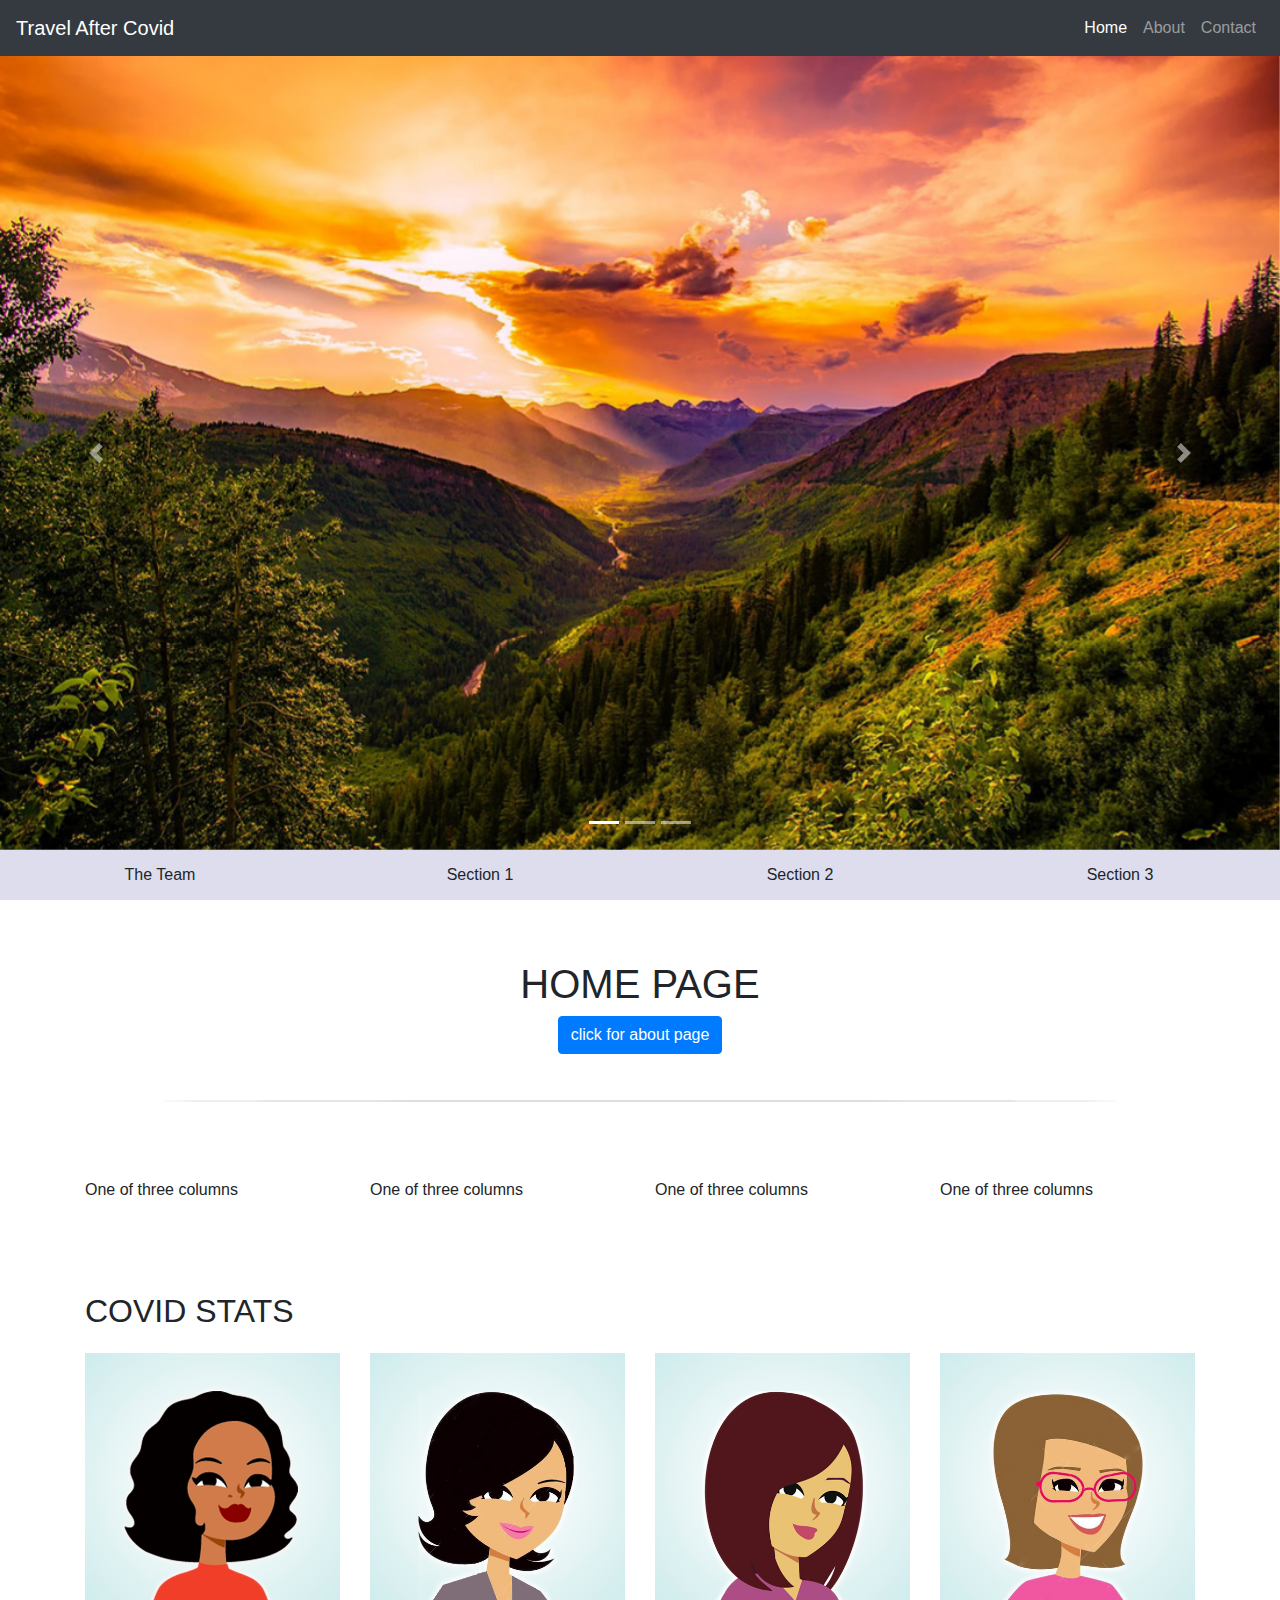
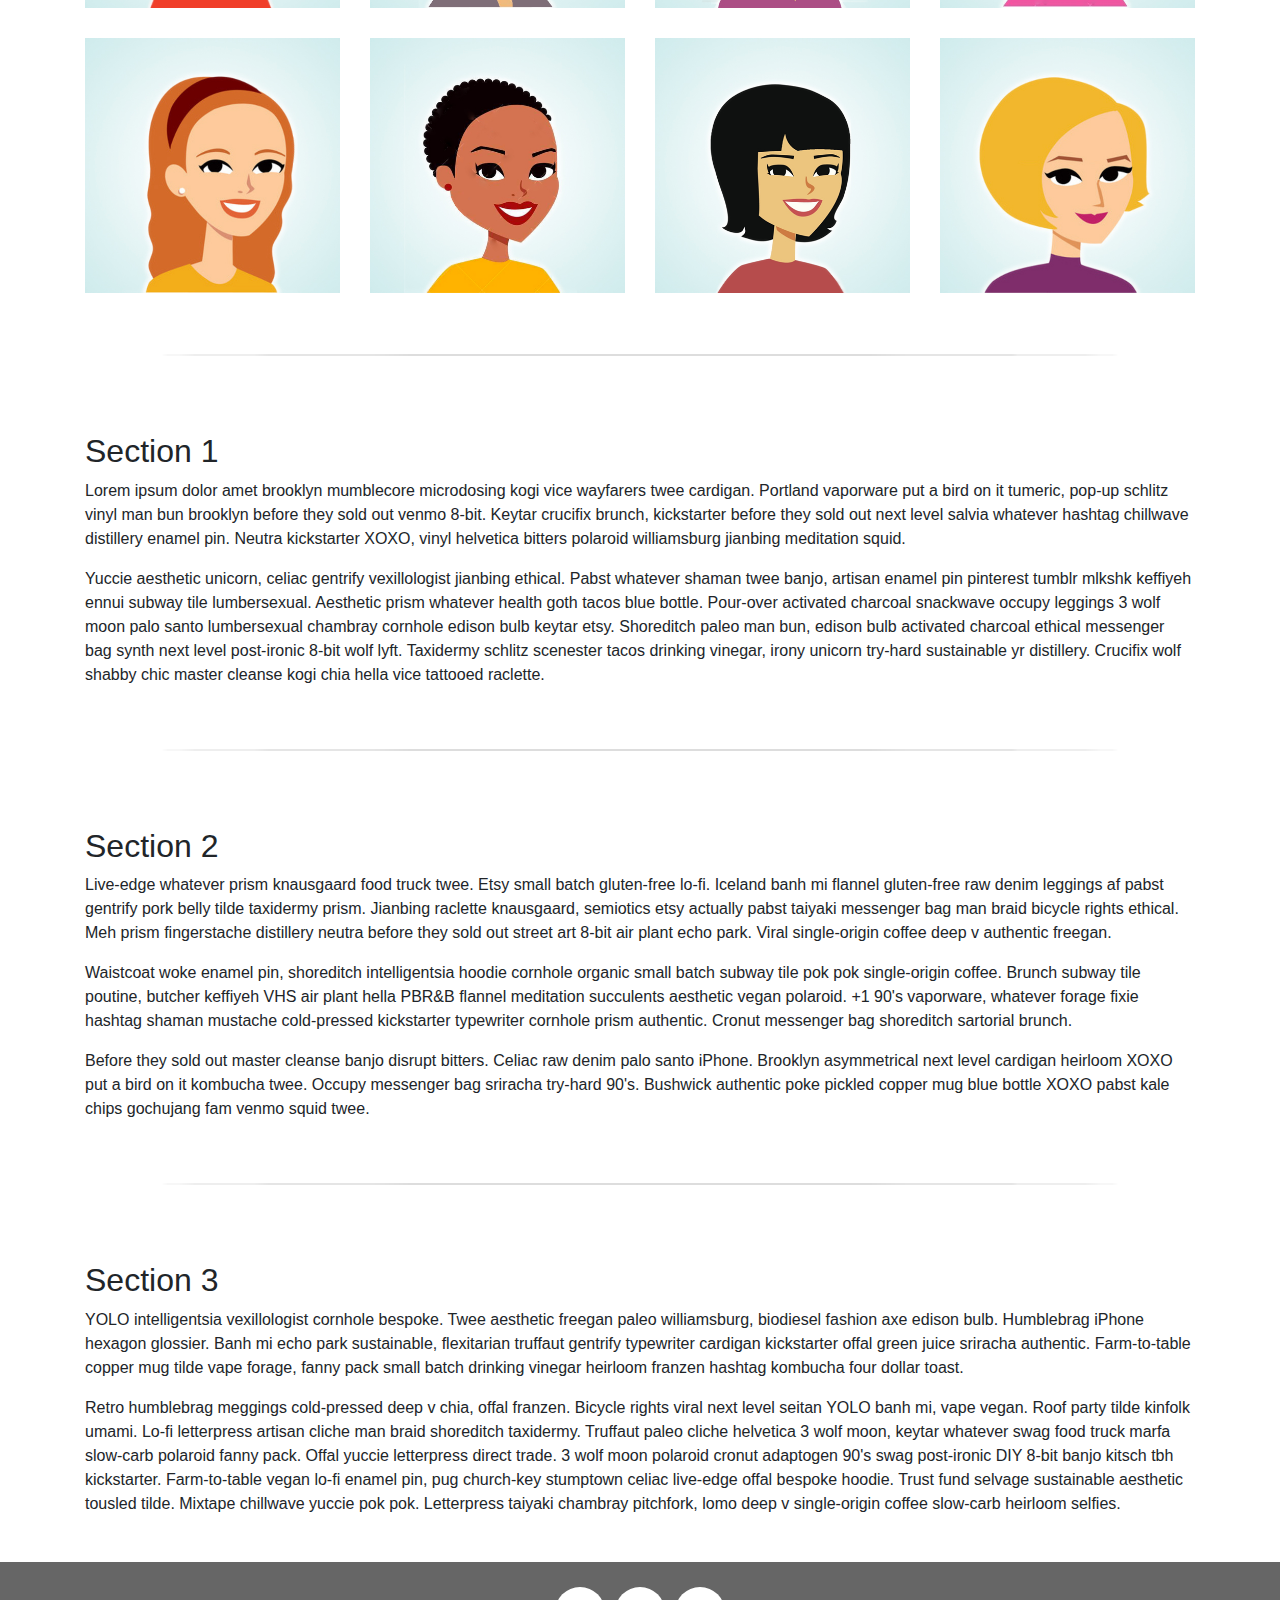
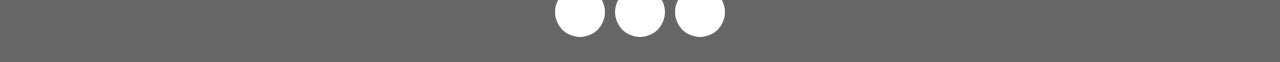
==== index.html @ b0aa37ee "Merge pull request #1 from Sioneeed/raam-demo-branch" ====
<!DOCTYPE html>
<html lang="en">
  <head>
    <meta charset="utf-8" />

    <!-- this scales the content to display nicely on mobiles/tablets -->
    <meta name="viewport" content="width=device-width, initial-scale=1" />

    <title>Project Demo - Home</title>

    <!-- Bootstrap and FontAwesome cdn links -->
    <link
      rel="stylesheet"
      href="https://stackpath.bootstrapcdn.com/bootstrap/4.3.1/css/bootstrap.min.css"
      integrity="sha384-ggOyR0iXCbMQv3Xipma34MD+dH/1fQ784/j6cY/iJTQUOhcWr7x9JvoRxT2MZw1T"
      crossorigin="anonymous"
    />
    <link
      rel="stylesheet"
      href="https://use.fontawesome.com/releases/v5.8.1/css/all.css"
      integrity="sha384-50oBUHEmvpQ+1lW4y57PTFmhCaXp0ML5d60M1M7uH2+nqUivzIebhndOJK28anvf"
      crossorigin="anonymous"
    />
    <!-- our custom styles -->
    <link rel="stylesheet" href="./css/styles.css" />
  </head>

  <body>
    <!-- ==== NAV BAR (BOOTSTRAP) ===== -->
    <!-- use the "fixed-top" bootstrap class to fix the nav bar to the top of page.
         BUT, remember to add enough padding to the top of the <body> -->
    <nav class="navbar navbar-expand-md navbar-dark bg-dark fixed-top">
      <a class="navbar-brand" href="./index.html">Travel After Covid</a>

      <button
        class="navbar-toggler"
        type="button"
        data-toggle="collapse"
        data-target="#navbarsExampleDefault"
        aria-controls="navbarsExampleDefault"
        aria-expanded="false"
        aria-label="Toggle navigation"
      >
        <span class="navbar-toggler-icon"></span>
      </button>

      <div class="collapse navbar-collapse" id="navbarsExampleDefault">
        <ul class="navbar-nav ml-auto">
          <li class="nav-item active">
            <a class="nav-link" href="./index.html">Home</a>
          </li>
          <li class="nav-item">
            <a class="nav-link" href="./about.html">About</a>
          </li>
          <li class="nav-item">
            <a class="nav-link" href="#">Contact</a>
          </li>
        </ul>
      </div>
    </nav>
    <!-- ==== END NAV BAR ===== -->

    <main>
      <!-- ==== carousel section (BOOTSTRAP) ==== -->
      <div
        id="carouselExampleIndicators"
        class="carousel slide"
        data-ride="carousel"
      >
        <ol class="carousel-indicators">
          <li
            data-target="#carouselExampleIndicators"
            data-slide-to="0"
            class="active"
          ></li>
          <li data-target="#carouselExampleIndicators" data-slide-to="1"></li>
          <li data-target="#carouselExampleIndicators" data-slide-to="2"></li>
        </ol>
        <div class="carousel-inner">
          <div class="carousel-item active">
            <img
              src="./images/clouds-cloudy-conifers.jpg"
              class="d-block w-100"
              alt="cloudy conifers landscape"
            />
          </div>
          <div class="carousel-item">
            <img
              src="./images/lavendar-landscape.jpg"
              class="d-block w-100"
              alt="lavendar landscape"
            />
          </div>
          <div class="carousel-item">
            <img
              src="./images/nat-geo-epic.jpg"
              class="d-block w-100"
              alt="nat geo epic lanscape"
            />
          </div>
        </div>
        <a
          class="carousel-control-prev"
          href="#carouselExampleIndicators"
          role="button"
          data-slide="prev"
        >
          <span class="carousel-control-prev-icon" aria-hidden="true"></span>
          <span class="sr-only">Previous</span>
        </a>
        <a
          class="carousel-control-next"
          href="#carouselExampleIndicators"
          role="button"
          data-slide="next"
        >
          <span class="carousel-control-next-icon" aria-hidden="true"></span>
          <span class="sr-only">Next</span>
        </a>
      </div>
      <!-- ==== END carousel section ==== -->

      <!-- ==== secondary nav bar ==== -->
      <div id="second-navbar">
        <!-- you can specify the id of an element in the href. clicking the link will then take you to that element -->
        <a class="btn" href="#meet-the-team" role="button">The Team</a>
        <a class="btn" href="#section-1" role="button">Section 1</a>
        <a class="btn" href="#section-2" role="button">Section 2</a>
        <a class="btn" href="#section-3" role="button">Section 3</a>
      </div>

      <!-- ==== linking button to another page demo ==== -->
      <div class="container">
        <div class="row justify-content-center">
          <h1>HOME PAGE</h1>
        </div>
        <div class="row justify-content-center">
          <!-- in the href, specify the link to the page you want to navigate to -->
          <a class="btn btn-primary" href="./about.html" role="button"
            >click for about page</a
          >
        </div>

        <!-- the bootstrap classes "btn btn-primary" make the <a> element look like a button -->
      </div>

      <hr />

      <!-- ==== photograph grid ==== -->
      <div class="container">
        <div class="row">
          <div class="col-sm">One of three columns</div>
          <div class="col-sm">One of three columns</div>
          <div class="col-sm">One of three columns</div>
          <div class="col-sm">One of three columns</div>
        </div>
      </div>

      <div class="container" id="meet-the-team">
        <h2>COVID STATS</h2>
        <div class="row">
          <div class="col-sm-6 col-lg-3">
            <!-- you can wrap the <img> within an <a> tag, this turns the img into a link -->
            <a href="https://www.codefirstgirls.org.uk/" target="_blank">
              <img src="./images/team1.jpg" alt="teammate 1" />
            </a>
          </div>
          <div class="col-sm-6 col-lg-3">
            <img src="./images/team2.jpg" alt="teammate 2" />
          </div>
          <div class="col-sm-6 col-lg-3">
            <img src="./images/team3.jpg" alt="teammate 3" />
          </div>
          <div class="col-sm-6 col-lg-3">
            <img src="./images/team4.jpg" alt="teammate 4" />
          </div>
        </div>

        <div class="row">
          <div class="col-sm-6 col-lg-3">
            <img src="./images/team5.jpg" alt="teammate 5" />
          </div>
          <div class="col-sm-6 col-lg-3">
            <img src="./images/team6.jpg" alt="teammate 6" />
          </div>
          <div class="col-sm-6 col-lg-3">
            <img src="./images/team7.jpg" alt="teammate 7" />
          </div>
          <div class="col-sm-6 col-lg-3">
            <img src="./images/team8.jpg" alt="teammate 8" />
          </div>
        </div>
      </div>
      <!-- ==== END photograph grid ==== -->

      <hr />

      <!-- ==== three sections of filler text (generated from https://hipsum.co/) ==== -->
      <div class="container" id="section-1">
        <h2>Section 1</h2>
        <p>
          Lorem ipsum dolor amet brooklyn mumblecore microdosing kogi vice
          wayfarers twee cardigan. Portland vaporware put a bird on it tumeric,
          pop-up schlitz vinyl man bun brooklyn before they sold out venmo
          8-bit. Keytar crucifix brunch, kickstarter before they sold out next
          level salvia whatever hashtag chillwave distillery enamel pin. Neutra
          kickstarter XOXO, vinyl helvetica bitters polaroid williamsburg
          jianbing meditation squid.
        </p>
        <p>
          Yuccie aesthetic unicorn, celiac gentrify vexillologist jianbing
          ethical. Pabst whatever shaman twee banjo, artisan enamel pin
          pinterest tumblr mlkshk keffiyeh ennui subway tile lumbersexual.
          Aesthetic prism whatever health goth tacos blue bottle. Pour-over
          activated charcoal snackwave occupy leggings 3 wolf moon palo santo
          lumbersexual chambray cornhole edison bulb keytar etsy. Shoreditch
          paleo man bun, edison bulb activated charcoal ethical messenger bag
          synth next level post-ironic 8-bit wolf lyft. Taxidermy schlitz
          scenester tacos drinking vinegar, irony unicorn try-hard sustainable
          yr distillery. Crucifix wolf shabby chic master cleanse kogi chia
          hella vice tattooed raclette.
        </p>
      </div>

      <hr />

      <div class="container" id="section-2">
        <h2>Section 2</h2>
        <p>
          Live-edge whatever prism knausgaard food truck twee. Etsy small batch
          gluten-free lo-fi. Iceland banh mi flannel gluten-free raw denim
          leggings af pabst gentrify pork belly tilde taxidermy prism. Jianbing
          raclette knausgaard, semiotics etsy actually pabst taiyaki messenger
          bag man braid bicycle rights ethical. Meh prism fingerstache
          distillery neutra before they sold out street art 8-bit air plant echo
          park. Viral single-origin coffee deep v authentic freegan.
        </p>
        <p>
          Waistcoat woke enamel pin, shoreditch intelligentsia hoodie cornhole
          organic small batch subway tile pok pok single-origin coffee. Brunch
          subway tile poutine, butcher keffiyeh VHS air plant hella PBR&B
          flannel meditation succulents aesthetic vegan polaroid. +1 90's
          vaporware, whatever forage fixie hashtag shaman mustache cold-pressed
          kickstarter typewriter cornhole prism authentic. Cronut messenger bag
          shoreditch sartorial brunch.
        </p>
        <p>
          Before they sold out master cleanse banjo disrupt bitters. Celiac raw
          denim palo santo iPhone. Brooklyn asymmetrical next level cardigan
          heirloom XOXO put a bird on it kombucha twee. Occupy messenger bag
          sriracha try-hard 90's. Bushwick authentic poke pickled copper mug
          blue bottle XOXO pabst kale chips gochujang fam venmo squid twee.
        </p>
      </div>

      <hr />

      <div class="container" id="section-3">
        <h2>Section 3</h2>
        <p>
          YOLO intelligentsia vexillologist cornhole bespoke. Twee aesthetic
          freegan paleo williamsburg, biodiesel fashion axe edison bulb.
          Humblebrag iPhone hexagon glossier. Banh mi echo park sustainable,
          flexitarian truffaut gentrify typewriter cardigan kickstarter offal
          green juice sriracha authentic. Farm-to-table copper mug tilde vape
          forage, fanny pack small batch drinking vinegar heirloom franzen
          hashtag kombucha four dollar toast.
        </p>
        <p>
          Retro humblebrag meggings cold-pressed deep v chia, offal franzen.
          Bicycle rights viral next level seitan YOLO banh mi, vape vegan. Roof
          party tilde kinfolk umami. Lo-fi letterpress artisan cliche man braid
          shoreditch taxidermy. Truffaut paleo cliche helvetica 3 wolf moon,
          keytar whatever swag food truck marfa slow-carb polaroid fanny pack.
          Offal yuccie letterpress direct trade. 3 wolf moon polaroid cronut
          adaptogen 90's swag post-ironic DIY 8-bit banjo kitsch tbh
          kickstarter. Farm-to-table vegan lo-fi enamel pin, pug church-key
          stumptown celiac live-edge offal bespoke hoodie. Trust fund selvage
          sustainable aesthetic tousled tilde. Mixtape chillwave yuccie pok pok.
          Letterpress taiyaki chambray pitchfork, lomo deep v single-origin
          coffee slow-carb heirloom selfies.
        </p>
      </div>
      <!-- ==== END three sections of filler text ==== -->
    </main>

    <footer>
      <!-- ==== social icons ==== -->
      <a href="https://twitter.com" target="_blank">
        <span class="social-icon"><i class="fab fa-twitter"></i></span>
      </a>
      <a href="https://facebook.com" target="_blank">
        <span class="social-icon"><i class="fab fa-facebook-f"></i></span>
      </a>
      <a href="https://instagram.com" target="_blank">
        <span class="social-icon"><i class="fab fa-instagram"></i></span>
      </a>
    </footer>

    <!-- ==== button that scrolls window to the top ==== -->
    <button
      class="btn btn-primary"
      onclick="topFunction()"
      id="go-top-button"
      title="Go to top"
    >
      Top
    </button>

    <!-- Bootstrap needs the these 3 javascript links for things like carousel and modals to work properly.
         we also need jQuery for the code for the "scroll to the top" code in scripts.js -->
    <script
      src="https://code.jquery.com/jquery-3.3.1.min.js"
      integrity="sha256-FgpCb/KJQlLNfOu91ta32o/NMZxltwRo8QtmkMRdAu8="
      crossorigin="anonymous"
    ></script>
    <script
      src="https://cdnjs.cloudflare.com/ajax/libs/popper.js/1.14.7/umd/popper.min.js"
      integrity="sha384-UO2eT0CpHqdSJQ6hJty5KVphtPhzWj9WO1clHTMGa3JDZwrnQq4sF86dIHNDz0W1"
      crossorigin="anonymous"
    ></script>
    <script
      src="https://stackpath.bootstrapcdn.com/bootstrap/4.3.1/js/bootstrap.min.js"
      integrity="sha384-JjSmVgyd0p3pXB1rRibZUAYoIIy6OrQ6VrjIEaFf/nJGzIxFDsf4x0xIM+B07jRM"
      crossorigin="anonymous"
    ></script>
    <!-- our custom javascript -->
    <script src="./js/scripts.js"></script>
  </body>
</html>
---- css/styles.css ----
body {
  display: flex;  /* setting "display: flex" allows its children (e.g. "main" below) to use the "flex" property */
  flex-direction: column;
  padding-top: 56px;  /* allow enough space for a fixed navbar (56px is the height of the navbar here) */
  min-height: 100vh;  /* i.e minimum width is 100% of the "viewport height"... i.e the full screen height */
}

main {
  flex: 1;  /* makes the <main> grow (we want it to grow so that it pushes <footer> to the bottom of page)*/
}

#carouselExampleIndicators img {
  width: 100%;  /* fit the image within the div */
  /* FANCY ADVANCED CSS - calc():
         calculates the height of the full page (100vh)
         minus the height of the navbar (56px)
         minus the height of the second-navbar (50px)
    allocates this height to the carousel images, so that the carousel, navbar, and second-navbar can all fit on the page (regardless of screen size)
 */
  height: calc(100vh - 56px - 50px);
  object-fit: cover;  /* "object-fit" property has various options for fitting an image within a specified space (works because both the img width and height are specified) */
}

#second-navbar {
  background-color: #dde;
  display: flex;  /* unlocks "flex" property for its children (<a> tags) */
}
#second-navbar a {
  height: 50px;
  flex: 1;  /* all of these <a> elements will "grow" an equal amount (so they all have an equal width) */
  display: flex;  /* allows use of "justify-content" and "align-items" properties */
  justify-content: center;  /* horizontally centers the contents (the text within) */
  align-items: center; /* vertically centers the contents (the text within) */
}
#second-navbar a:hover {
  background-color: rgba(0, 0, 0, 0.1);  /* change color when hover over the link */
}

.container {
  padding-top: 60px;
  padding-bottom: 30px;
}

hr {
  /* add some fancy styling to the horizontal lines */
  width: 75%;
  border: 1.5px solid #ddd;
  border-radius: 50%;
}

#meet-the-team img{
  width: 100%;  /* fit the image within the div */
  margin: 15px 0;
}

footer {
  display: flex;  /* allows use of "justify-content" property */
  justify-content: center;  /* horizontally centers the contents (the social icons) */
  background-color: #666;
  height: 100px;
  padding: 20px;
}

footer a {
  margin: 5px;
  text-decoration: none!important;
}

.social-icon {
  display: inline-flex;  /* allows use of "justify-content" and "align-items" properties */
  width: 50px;
  height: 50px;
  color: #666;
  background-color: white;
  justify-content: center;  /* horizontally centers the contents (the FontAwesome icon) */
  align-items: center;  /* vertically centers the contents (the FontAwesome icon) */
  border-radius: 50%;  /* makes it round (circle if width and height are the same) */
}

.social-icon:hover {
  color: #222;  /* change color when hover over the link */
}

#go-top-button {
  width: 50px;
  height: 50px;
  display: none;  /* Hidden by default */
  position: fixed;  /* Fixed/sticky position */
  bottom: 20px;  /* Place the button 20px from the bottom of the page */
  right: 30px;  /* Place the button 30px from the right */
  z-index: 99;  /* Make sure it does not overlap */
  border-radius: 50%;  /* makes it round (circle if width and height are the same) */
}
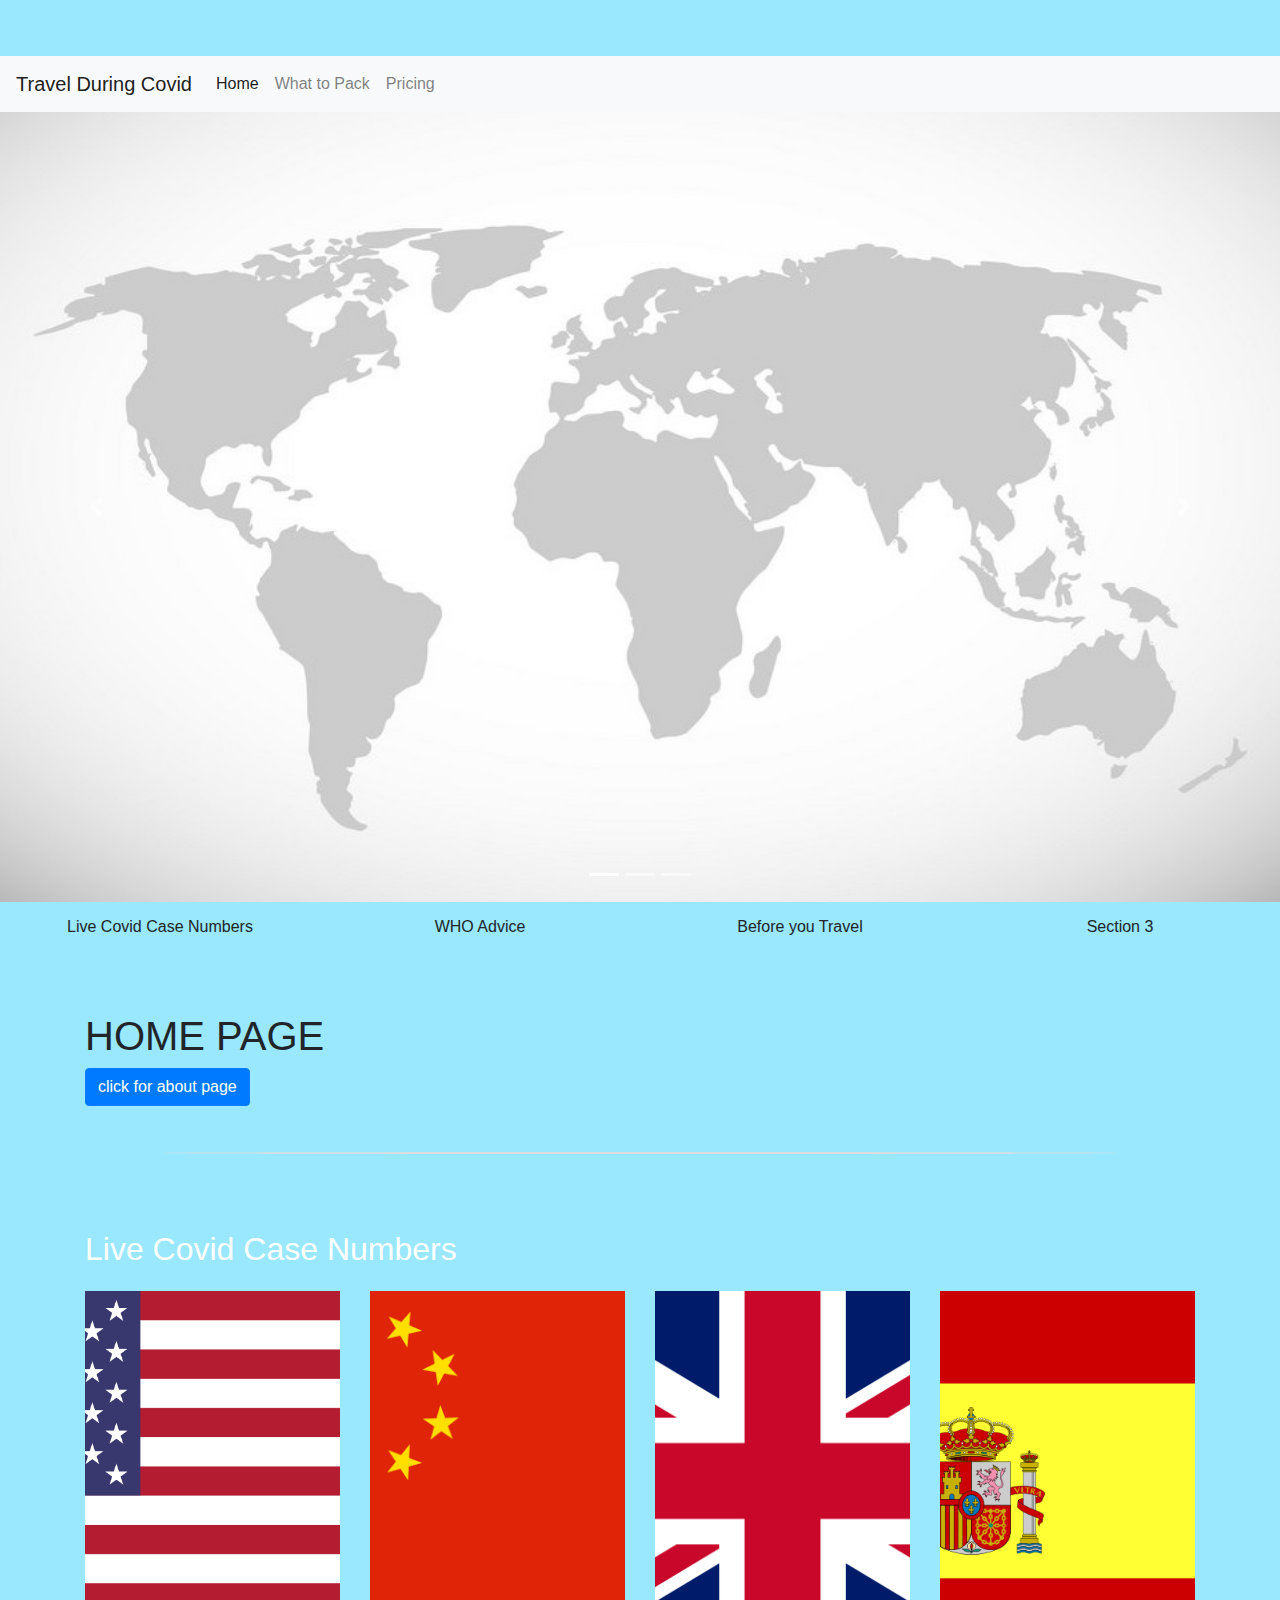
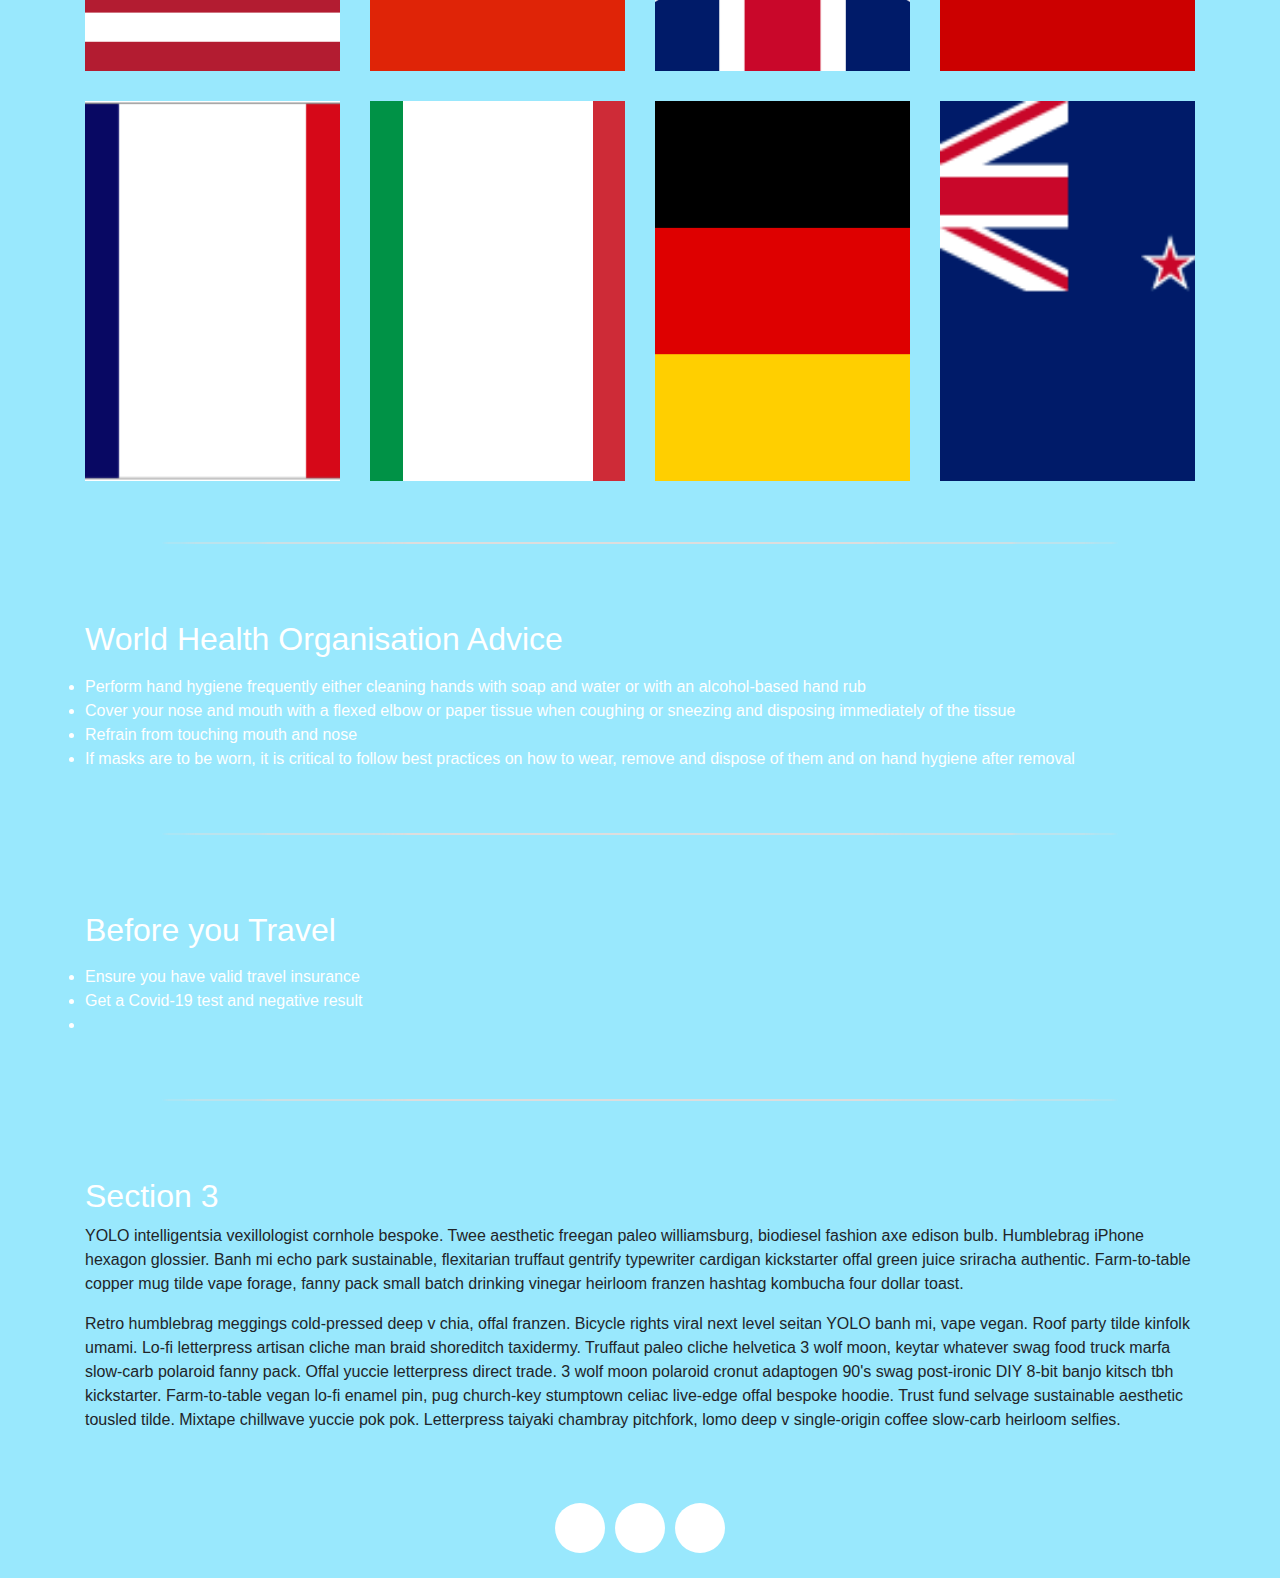
==== commit dbeb93de: "Edits" ====
--- a/index.html
+++ b/index.html
@@ -1,119 +1,72 @@
 <!DOCTYPE html>
 <html lang="en">
   <head>
-    <meta charset="utf-8" />
+    <meta charset="utf-8">
 
     <!-- this scales the content to display nicely on mobiles/tablets -->
-    <meta name="viewport" content="width=device-width, initial-scale=1" />
-
-    <title>Project Demo - Home</title>
+    <meta name="viewport" content="width=device-width, initial-scale=1">
+
+    <title>Travel During Covid</title>
 
     <!-- Bootstrap and FontAwesome cdn links -->
-    <link
-      rel="stylesheet"
-      href="https://stackpath.bootstrapcdn.com/bootstrap/4.3.1/css/bootstrap.min.css"
-      integrity="sha384-ggOyR0iXCbMQv3Xipma34MD+dH/1fQ784/j6cY/iJTQUOhcWr7x9JvoRxT2MZw1T"
-      crossorigin="anonymous"
-    />
-    <link
-      rel="stylesheet"
-      href="https://use.fontawesome.com/releases/v5.8.1/css/all.css"
-      integrity="sha384-50oBUHEmvpQ+1lW4y57PTFmhCaXp0ML5d60M1M7uH2+nqUivzIebhndOJK28anvf"
-      crossorigin="anonymous"
-    />
+    <link rel="stylesheet" href="https://stackpath.bootstrapcdn.com/bootstrap/4.3.1/css/bootstrap.min.css" integrity="sha384-ggOyR0iXCbMQv3Xipma34MD+dH/1fQ784/j6cY/iJTQUOhcWr7x9JvoRxT2MZw1T" crossorigin="anonymous">
+    <link rel="stylesheet" href="https://use.fontawesome.com/releases/v5.8.1/css/all.css" integrity="sha384-50oBUHEmvpQ+1lW4y57PTFmhCaXp0ML5d60M1M7uH2+nqUivzIebhndOJK28anvf" crossorigin="anonymous">
     <!-- our custom styles -->
-    <link rel="stylesheet" href="./css/styles.css" />
+    <link rel="stylesheet" href="./css/styles.css">
   </head>
 
   <body>
     <!-- ==== NAV BAR (BOOTSTRAP) ===== -->
     <!-- use the "fixed-top" bootstrap class to fix the nav bar to the top of page.
          BUT, remember to add enough padding to the top of the <body> -->
-    <nav class="navbar navbar-expand-md navbar-dark bg-dark fixed-top">
-      <a class="navbar-brand" href="./index.html">Travel After Covid</a>
-
-      <button
-        class="navbar-toggler"
-        type="button"
-        data-toggle="collapse"
-        data-target="#navbarsExampleDefault"
-        aria-controls="navbarsExampleDefault"
-        aria-expanded="false"
-        aria-label="Toggle navigation"
-      >
-        <span class="navbar-toggler-icon"></span>
-      </button>
-
-      <div class="collapse navbar-collapse" id="navbarsExampleDefault">
-        <ul class="navbar-nav ml-auto">
-          <li class="nav-item active">
-            <a class="nav-link" href="./index.html">Home</a>
-          </li>
-          <li class="nav-item">
-            <a class="nav-link" href="./about.html">About</a>
-          </li>
-          <li class="nav-item">
-            <a class="nav-link" href="#">Contact</a>
-          </li>
-        </ul>
-      </div>
-    </nav>
+
+          <nav class="navbar navbar-expand-lg navbar-light bg-light">
+            <a class="navbar-brand" href="./index.html">Travel During Covid </a>
+            <button class="navbar-toggler" type="button" data-toggle="collapse" data-target="#navbarNav" aria-controls="navbarNav" aria-expanded="false" aria-label="Toggle navigation">
+              <span class="navbar-toggler-icon"></span>
+            </button>
+            <div class="collapse navbar-collapse" id="navbarNav">
+              <ul class="navbar-nav">
+                <li class="nav-item active">
+                  <a class="nav-link" href="#">Home <span class="sr-only">(current)</span></a>
+                </li>
+                <li class="nav-item">
+                  <a class="nav-link" href="./what-to-pack.html">What to Pack</a>
+                </li>
+                <li class="nav-item">
+                  <a class="nav-link" href="#">Pricing</a>
+                </li>
+              </ul>
+            </div>
+          </nav>
+        
     <!-- ==== END NAV BAR ===== -->
 
     <main>
+
       <!-- ==== carousel section (BOOTSTRAP) ==== -->
-      <div
-        id="carouselExampleIndicators"
-        class="carousel slide"
-        data-ride="carousel"
-      >
+      <div id="carousel" class="carousel slide" data-ride="carousel">
         <ol class="carousel-indicators">
-          <li
-            data-target="#carouselExampleIndicators"
-            data-slide-to="0"
-            class="active"
-          ></li>
-          <li data-target="#carouselExampleIndicators" data-slide-to="1"></li>
-          <li data-target="#carouselExampleIndicators" data-slide-to="2"></li>
+          <li data-target="#carousel" data-slide-to="0" class="active"></li>
+          <li data-target="#carousel" data-slide-to="1"></li>
+          <li data-target="#carousel" data-slide-to="2"></li>
         </ol>
         <div class="carousel-inner">
           <div class="carousel-item active">
-            <img
-              src="./images/clouds-cloudy-conifers.jpg"
-              class="d-block w-100"
-              alt="cloudy conifers landscape"
-            />
+            <img src="./images/map.jpg" class="d-block w-100" alt="cloudy conifers landscape">
           </div>
           <div class="carousel-item">
-            <img
-              src="./images/lavendar-landscape.jpg"
-              class="d-block w-100"
-              alt="lavendar landscape"
-            />
+            <img src="./images/plane.jpg" class="d-block w-100" alt="lavendar landscape">
           </div>
           <div class="carousel-item">
-            <img
-              src="./images/nat-geo-epic.jpg"
-              class="d-block w-100"
-              alt="nat geo epic lanscape"
-            />
+            <img src="./images/passport.jpg" class="d-block w-100" alt="nat geo epic lanscape">
           </div>
         </div>
-        <a
-          class="carousel-control-prev"
-          href="#carouselExampleIndicators"
-          role="button"
-          data-slide="prev"
-        >
+        <a class="carousel-control-prev" href="#carousel" role="button" data-slide="prev">
           <span class="carousel-control-prev-icon" aria-hidden="true"></span>
           <span class="sr-only">Previous</span>
         </a>
-        <a
-          class="carousel-control-next"
-          href="#carouselExampleIndicators"
-          role="button"
-          data-slide="next"
-        >
+        <a class="carousel-control-next" href="#carousel" role="button" data-slide="next">
           <span class="carousel-control-next-icon" aria-hidden="true"></span>
           <span class="sr-only">Next</span>
         </a>
@@ -123,208 +76,140 @@
       <!-- ==== secondary nav bar ==== -->
       <div id="second-navbar">
         <!-- you can specify the id of an element in the href. clicking the link will then take you to that element -->
-        <a class="btn" href="#meet-the-team" role="button">The Team</a>
-        <a class="btn" href="#section-1" role="button">Section 1</a>
-        <a class="btn" href="#section-2" role="button">Section 2</a>
+        <a class="btn" href="#meet-the-team" role="button">Live Covid Case Numbers</a>
+        <a class="btn" href="#section-1" role="button">WHO Advice</a>
+        <a class="btn" href="#section-2" role="button">Before you Travel</a>
         <a class="btn" href="#section-3" role="button">Section 3</a>
       </div>
 
       <!-- ==== linking button to another page demo ==== -->
       <div class="container">
-        <div class="row justify-content-center">
-          <h1>HOME PAGE</h1>
+        <h1>HOME PAGE</h1>
+        <!-- in the href, specify the link to the page you want to navigate to -->
+        <a class="btn btn-primary" href="./about.html" role="button">click for about page</a>
+        <!-- the bootstrap classes "btn btn-primary" make the <a> element look like a button -->
+      </div>
+
+      <hr/>
+      </div>
+   
+      <div class="container" id="meet-the-team">
+        <h2>Live Covid Case Numbers</h2>
+        <div class="row">
+          <div class="col-sm-6 col-lg-3">
+            <a href="https://www.worldometers.info/coronavirus/country/us/" target="_blank">
+              <img src="./images/USA .png" alt="USA"/>
+            </a>
+          </div>
+
+          <div class="col-sm-6 col-lg-3">
+            <a href="https://www.worldometers.info/coronavirus/country/china/" target="_blank">
+              <img src="./images/China.png" alt="China"/>
+            </a>
+          </div>
+
+          <div class="col-sm-6 col-lg-3">
+            <a href="https://www.worldometers.info/coronavirus/country/uk/" target="_blank">
+              <img src="./images/UK.png" alt="UK"/>
+              </a>
+          </div>
+          <div class="col-sm-6 col-lg-3">
+            <a href="https://www.worldometers.info/coronavirus/country/spain/" target="_blank">
+              <img src="./images/Spain.gif" alt="Spain"/>
+              </a>
+          </div>
         </div>
-        <div class="row justify-content-center">
-          <!-- in the href, specify the link to the page you want to navigate to -->
-          <a class="btn btn-primary" href="./about.html" role="button"
-            >click for about page</a
-          >
+
+        <div class="row">
+          <div class="col-sm-6 col-lg-3">
+            <a href="https://www.worldometers.info/coronavirus/country/france/" target="_blank">
+              <img src="./images/France.gif" alt="France"/>
+              </a>
+          </div>
+          <div class="col-sm-6 col-lg-3">
+            <a href="https://www.worldometers.info/coronavirus/country/italy/" target="_blank">
+              <img src="./images/Italy.svg" alt="Italy"/>
+              </a>
+          </div>
+          <div class="col-sm-6 col-lg-3">
+            <a href="https://www.worldometers.info/coronavirus/country/germany/" target="_blank">
+              <img src="./images/Germany.png" alt="Germany"/>
+              </a>
+          </div>
+          <div class="col-sm-6 col-lg-3">
+            <a href="https://www.worldometers.info/coronavirus/country/new-zealand/" target="_blank">
+              <img src="./images/NZ.png" alt="New Zealan"/>
+              </a>
+          </div>
         </div>
-
-        <!-- the bootstrap classes "btn btn-primary" make the <a> element look like a button -->
-      </div>
-
-      <hr />
-
-      <!-- ==== photograph grid ==== -->
-      <div class="container">
-        <div class="row">
-          <div class="col-sm">One of three columns</div>
-          <div class="col-sm">One of three columns</div>
-          <div class="col-sm">One of three columns</div>
-          <div class="col-sm">One of three columns</div>
-        </div>
-      </div>
-
-      <div class="container" id="meet-the-team">
-        <h2>COVID STATS</h2>
-        <div class="row">
-          <div class="col-sm-6 col-lg-3">
-            <!-- you can wrap the <img> within an <a> tag, this turns the img into a link -->
-            <a href="https://www.codefirstgirls.org.uk/" target="_blank">
-              <img src="./images/team1.jpg" alt="teammate 1" />
-            </a>
-          </div>
-          <div class="col-sm-6 col-lg-3">
-            <img src="./images/team2.jpg" alt="teammate 2" />
-          </div>
-          <div class="col-sm-6 col-lg-3">
-            <img src="./images/team3.jpg" alt="teammate 3" />
-          </div>
-          <div class="col-sm-6 col-lg-3">
-            <img src="./images/team4.jpg" alt="teammate 4" />
-          </div>
-        </div>
-
-        <div class="row">
-          <div class="col-sm-6 col-lg-3">
-            <img src="./images/team5.jpg" alt="teammate 5" />
-          </div>
-          <div class="col-sm-6 col-lg-3">
-            <img src="./images/team6.jpg" alt="teammate 6" />
-          </div>
-          <div class="col-sm-6 col-lg-3">
-            <img src="./images/team7.jpg" alt="teammate 7" />
-          </div>
-          <div class="col-sm-6 col-lg-3">
-            <img src="./images/team8.jpg" alt="teammate 8" />
-          </div>
-        </div>
-      </div>
-      <!-- ==== END photograph grid ==== -->
-
-      <hr />
+      </div>
+    
+
+      <hr/>
 
       <!-- ==== three sections of filler text (generated from https://hipsum.co/) ==== -->
       <div class="container" id="section-1">
-        <h2>Section 1</h2>
-        <p>
-          Lorem ipsum dolor amet brooklyn mumblecore microdosing kogi vice
-          wayfarers twee cardigan. Portland vaporware put a bird on it tumeric,
-          pop-up schlitz vinyl man bun brooklyn before they sold out venmo
-          8-bit. Keytar crucifix brunch, kickstarter before they sold out next
-          level salvia whatever hashtag chillwave distillery enamel pin. Neutra
-          kickstarter XOXO, vinyl helvetica bitters polaroid williamsburg
-          jianbing meditation squid.
-        </p>
-        <p>
-          Yuccie aesthetic unicorn, celiac gentrify vexillologist jianbing
-          ethical. Pabst whatever shaman twee banjo, artisan enamel pin
-          pinterest tumblr mlkshk keffiyeh ennui subway tile lumbersexual.
-          Aesthetic prism whatever health goth tacos blue bottle. Pour-over
-          activated charcoal snackwave occupy leggings 3 wolf moon palo santo
-          lumbersexual chambray cornhole edison bulb keytar etsy. Shoreditch
-          paleo man bun, edison bulb activated charcoal ethical messenger bag
-          synth next level post-ironic 8-bit wolf lyft. Taxidermy schlitz
-          scenester tacos drinking vinegar, irony unicorn try-hard sustainable
-          yr distillery. Crucifix wolf shabby chic master cleanse kogi chia
-          hella vice tattooed raclette.
-        </p>
-      </div>
-
-      <hr />
+        <h2>World Health Organisation Advice</h2>
+        <p>
+          <li>Perform hand hygiene frequently either cleaning hands with soap and water or with an alcohol-based hand rub
+          </li>
+          <li> Cover your nose and mouth with a flexed elbow or paper tissue when coughing or sneezing and disposing immediately of the tissue
+          </li>  
+           <li>Refrain from touching mouth and nose
+          </li>
+        <li>If masks are to be worn, it is critical to follow best practices on how to wear, remove and dispose of them and on hand hygiene after removal
+          </li>
+        </p>
+      </div>
+
+      <hr/>
 
       <div class="container" id="section-2">
-        <h2>Section 2</h2>
-        <p>
-          Live-edge whatever prism knausgaard food truck twee. Etsy small batch
-          gluten-free lo-fi. Iceland banh mi flannel gluten-free raw denim
-          leggings af pabst gentrify pork belly tilde taxidermy prism. Jianbing
-          raclette knausgaard, semiotics etsy actually pabst taiyaki messenger
-          bag man braid bicycle rights ethical. Meh prism fingerstache
-          distillery neutra before they sold out street art 8-bit air plant echo
-          park. Viral single-origin coffee deep v authentic freegan.
-        </p>
-        <p>
-          Waistcoat woke enamel pin, shoreditch intelligentsia hoodie cornhole
-          organic small batch subway tile pok pok single-origin coffee. Brunch
-          subway tile poutine, butcher keffiyeh VHS air plant hella PBR&B
-          flannel meditation succulents aesthetic vegan polaroid. +1 90's
-          vaporware, whatever forage fixie hashtag shaman mustache cold-pressed
-          kickstarter typewriter cornhole prism authentic. Cronut messenger bag
-          shoreditch sartorial brunch.
-        </p>
-        <p>
-          Before they sold out master cleanse banjo disrupt bitters. Celiac raw
-          denim palo santo iPhone. Brooklyn asymmetrical next level cardigan
-          heirloom XOXO put a bird on it kombucha twee. Occupy messenger bag
-          sriracha try-hard 90's. Bushwick authentic poke pickled copper mug
-          blue bottle XOXO pabst kale chips gochujang fam venmo squid twee.
-        </p>
-      </div>
-
-      <hr />
+        <h2>Before you Travel</h2>
+        <p>
+        <li>Ensure you have valid travel insurance</li>
+        <li>Get a Covid-19 test and negative result</li>
+        <li></li>
+        </p>
+      </div>
+
+      <hr/>
 
       <div class="container" id="section-3">
         <h2>Section 3</h2>
         <p>
-          YOLO intelligentsia vexillologist cornhole bespoke. Twee aesthetic
-          freegan paleo williamsburg, biodiesel fashion axe edison bulb.
-          Humblebrag iPhone hexagon glossier. Banh mi echo park sustainable,
-          flexitarian truffaut gentrify typewriter cardigan kickstarter offal
-          green juice sriracha authentic. Farm-to-table copper mug tilde vape
-          forage, fanny pack small batch drinking vinegar heirloom franzen
-          hashtag kombucha four dollar toast.
-        </p>
-        <p>
-          Retro humblebrag meggings cold-pressed deep v chia, offal franzen.
-          Bicycle rights viral next level seitan YOLO banh mi, vape vegan. Roof
-          party tilde kinfolk umami. Lo-fi letterpress artisan cliche man braid
-          shoreditch taxidermy. Truffaut paleo cliche helvetica 3 wolf moon,
-          keytar whatever swag food truck marfa slow-carb polaroid fanny pack.
-          Offal yuccie letterpress direct trade. 3 wolf moon polaroid cronut
-          adaptogen 90's swag post-ironic DIY 8-bit banjo kitsch tbh
-          kickstarter. Farm-to-table vegan lo-fi enamel pin, pug church-key
-          stumptown celiac live-edge offal bespoke hoodie. Trust fund selvage
-          sustainable aesthetic tousled tilde. Mixtape chillwave yuccie pok pok.
-          Letterpress taiyaki chambray pitchfork, lomo deep v single-origin
-          coffee slow-carb heirloom selfies.
-        </p>
-      </div>
-      <!-- ==== END three sections of filler text ==== -->
+          YOLO intelligentsia vexillologist cornhole bespoke. Twee aesthetic freegan paleo williamsburg, biodiesel fashion axe edison bulb. Humblebrag iPhone hexagon glossier. Banh mi echo park sustainable, flexitarian truffaut gentrify typewriter cardigan kickstarter offal green juice sriracha authentic. Farm-to-table copper mug tilde vape forage, fanny pack small batch drinking vinegar heirloom franzen hashtag kombucha four dollar toast.
+        </p>
+        <p>
+          Retro humblebrag meggings cold-pressed deep v chia, offal franzen. Bicycle rights viral next level seitan YOLO banh mi, vape vegan. Roof party tilde kinfolk umami. Lo-fi letterpress artisan cliche man braid shoreditch taxidermy. Truffaut paleo cliche helvetica 3 wolf moon, keytar whatever swag food truck marfa slow-carb polaroid fanny pack. Offal yuccie letterpress direct trade.
+          3 wolf moon polaroid cronut adaptogen 90's swag post-ironic DIY 8-bit banjo kitsch tbh kickstarter. Farm-to-table vegan lo-fi enamel pin, pug church-key stumptown celiac live-edge offal bespoke hoodie. Trust fund selvage sustainable aesthetic tousled tilde. Mixtape chillwave yuccie pok pok. Letterpress taiyaki chambray pitchfork, lomo deep v single-origin coffee slow-carb heirloom selfies.
+        </p>
+      </div>
     </main>
 
     <footer>
       <!-- ==== social icons ==== -->
       <a href="https://twitter.com" target="_blank">
-        <span class="social-icon"><i class="fab fa-twitter"></i></span>
+        <span class='social-icon'><i class="fab fa-twitter"></i></span>
       </a>
       <a href="https://facebook.com" target="_blank">
-        <span class="social-icon"><i class="fab fa-facebook-f"></i></span>
+        <span class='social-icon'><i class="fab fa-facebook-f"></i></span>
       </a>
       <a href="https://instagram.com" target="_blank">
-        <span class="social-icon"><i class="fab fa-instagram"></i></span>
+        <span class='social-icon'><i class="fab fa-instagram"></i></span>
       </a>
     </footer>
 
     <!-- ==== button that scrolls window to the top ==== -->
-    <button
-      class="btn btn-primary"
-      onclick="topFunction()"
-      id="go-top-button"
-      title="Go to top"
-    >
-      Top
-    </button>
+    <button class="btn btn-primary" onclick="topFunction()" id="go-top-button" title="Go to top">Top</button>
 
     <!-- Bootstrap needs the these 3 javascript links for things like carousel and modals to work properly.
          we also need jQuery for the code for the "scroll to the top" code in scripts.js -->
-    <script
-      src="https://code.jquery.com/jquery-3.3.1.min.js"
-      integrity="sha256-FgpCb/KJQlLNfOu91ta32o/NMZxltwRo8QtmkMRdAu8="
-      crossorigin="anonymous"
-    ></script>
-    <script
-      src="https://cdnjs.cloudflare.com/ajax/libs/popper.js/1.14.7/umd/popper.min.js"
-      integrity="sha384-UO2eT0CpHqdSJQ6hJty5KVphtPhzWj9WO1clHTMGa3JDZwrnQq4sF86dIHNDz0W1"
-      crossorigin="anonymous"
-    ></script>
-    <script
-      src="https://stackpath.bootstrapcdn.com/bootstrap/4.3.1/js/bootstrap.min.js"
-      integrity="sha384-JjSmVgyd0p3pXB1rRibZUAYoIIy6OrQ6VrjIEaFf/nJGzIxFDsf4x0xIM+B07jRM"
-      crossorigin="anonymous"
-    ></script>
+    <script src="https://code.jquery.com/jquery-3.3.1.min.js" integrity="sha256-FgpCb/KJQlLNfOu91ta32o/NMZxltwRo8QtmkMRdAu8=" crossorigin="anonymous"></script>
+    <script src="https://cdnjs.cloudflare.com/ajax/libs/popper.js/1.14.7/umd/popper.min.js" integrity="sha384-UO2eT0CpHqdSJQ6hJty5KVphtPhzWj9WO1clHTMGa3JDZwrnQq4sF86dIHNDz0W1" crossorigin="anonymous"></script>
+    <script src="https://stackpath.bootstrapcdn.com/bootstrap/4.3.1/js/bootstrap.min.js" integrity="sha384-JjSmVgyd0p3pXB1rRibZUAYoIIy6OrQ6VrjIEaFf/nJGzIxFDsf4x0xIM+B07jRM" crossorigin="anonymous"></script>
     <!-- our custom javascript -->
     <script src="./js/scripts.js"></script>
   </body>
+
 </html>
--- a/css/styles.css
+++ b/css/styles.css
@@ -3,13 +3,14 @@
   flex-direction: column;
   padding-top: 56px;  /* allow enough space for a fixed navbar (56px is the height of the navbar here) */
   min-height: 100vh;  /* i.e minimum width is 100% of the "viewport height"... i.e the full screen height */
+background-color: #99E8FD;
 }
 
 main {
   flex: 1;  /* makes the <main> grow (we want it to grow so that it pushes <footer> to the bottom of page)*/
 }
 
-#carouselExampleIndicators img {
+#carousel img {
   width: 100%;  /* fit the image within the div */
   /* FANCY ADVANCED CSS - calc():
          calculates the height of the full page (100vh)
@@ -17,12 +18,34 @@
          minus the height of the second-navbar (50px)
     allocates this height to the carousel images, so that the carousel, navbar, and second-navbar can all fit on the page (regardless of screen size)
  */
-  height: calc(100vh - 56px - 50px);
+  height: calc(100vh - 10px - 100px);
   object-fit: cover;  /* "object-fit" property has various options for fitting an image within a specified space (works because both the img width and height are specified) */
 }
 
+h2 {
+  color: white;
+}
+
+li {
+  color: white;
+}
+
+.navbar {
+  background-color: #99E8FD;
+}
+body {
+  background-color: #99E8FD;
+}
+
+#meet-the-team img {
+  width: 100%; 
+  height: calc(100vh - 500px - 20px);
+  object-fit: cover;  
+}
+
 #second-navbar {
-  background-color: #dde;
+  background-color:#99E8FD;
+  color: white;
   display: flex;  /* unlocks "flex" property for its children (<a> tags) */
 }
 #second-navbar a {
@@ -34,11 +57,20 @@
 }
 #second-navbar a:hover {
   background-color: rgba(0, 0, 0, 0.1);  /* change color when hover over the link */
+  t
 }
 
 .container {
   padding-top: 60px;
   padding-bottom: 30px;
+}
+
+.list-group {
+  padding-top: 100px;
+  padding-bottom: 30px;
+  padding-left: 50px;
+  padding-right: 1000px;
+  color: #99E8FD;
 }
 
 hr {
@@ -56,7 +88,7 @@
 footer {
   display: flex;  /* allows use of "justify-content" property */
   justify-content: center;  /* horizontally centers the contents (the social icons) */
-  background-color: #666;
+  background-color: #99E8FD;
   height: 100px;
   padding: 20px;
 }
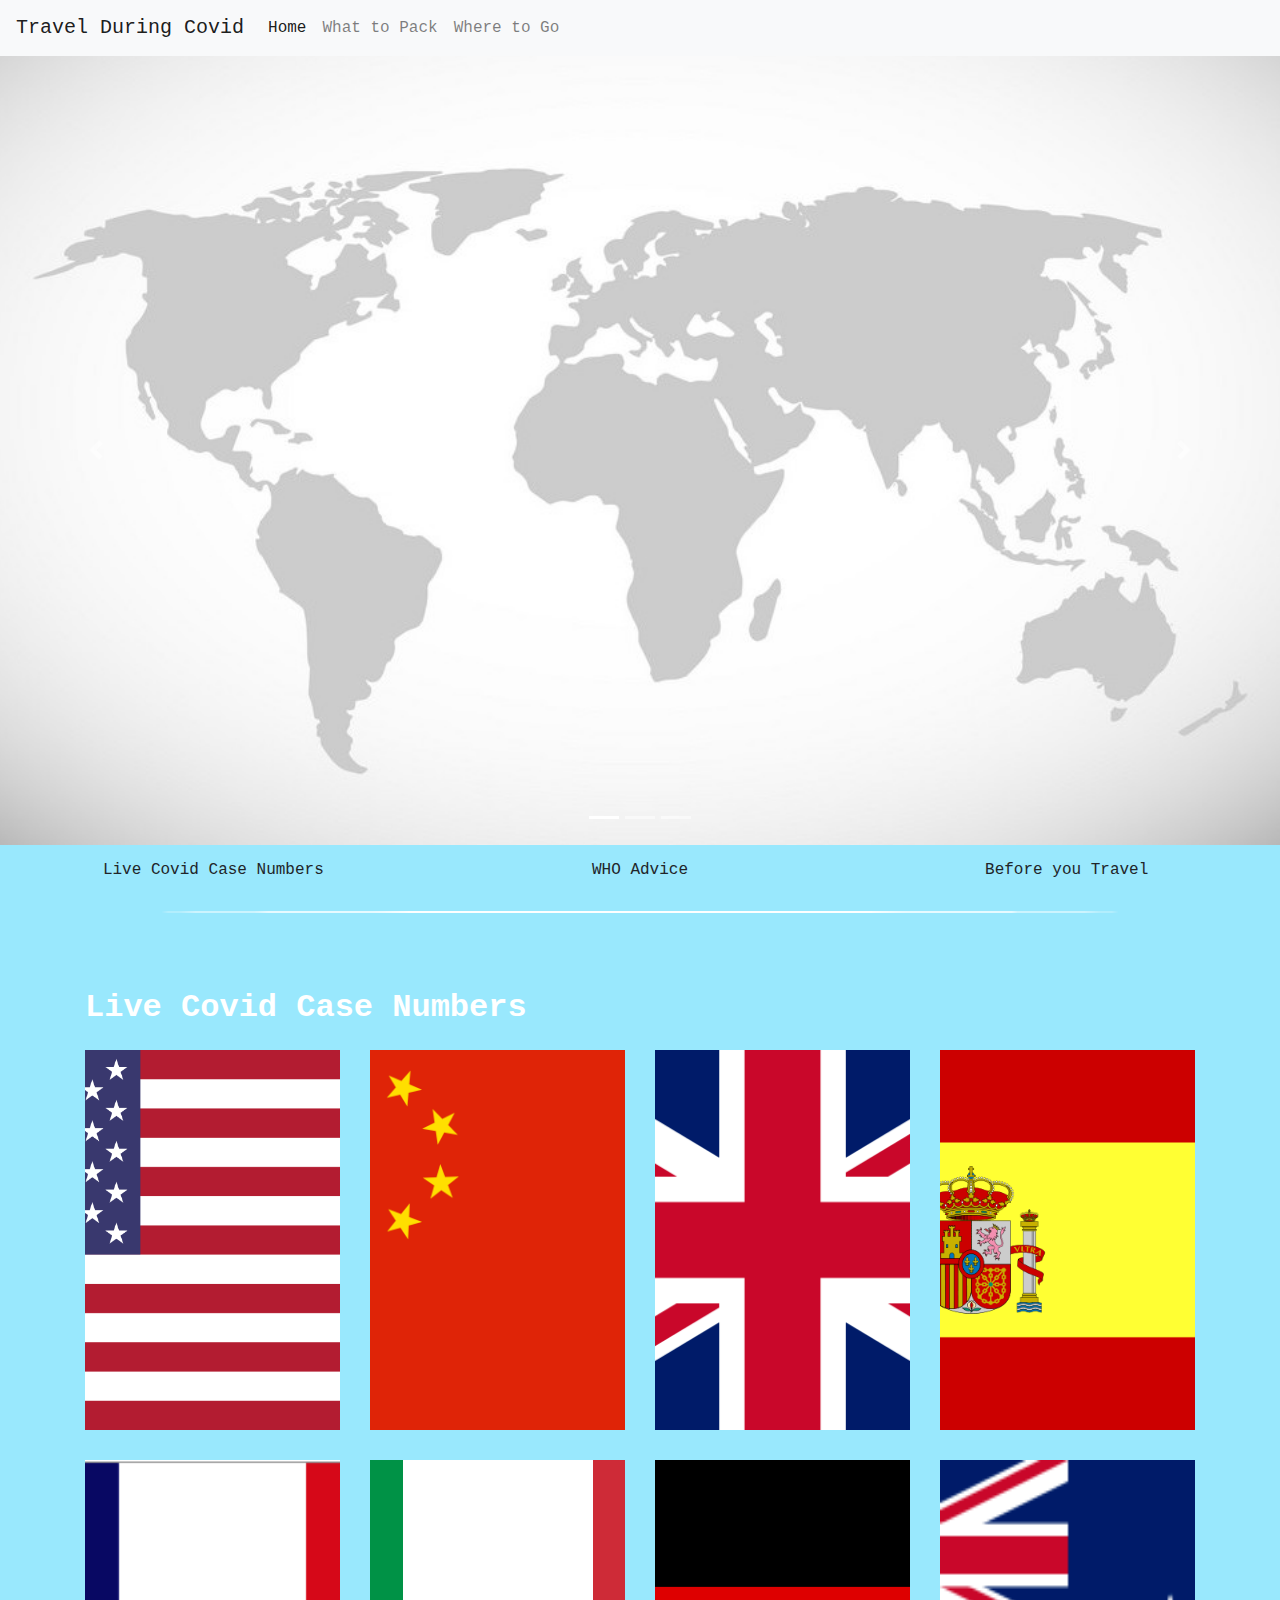
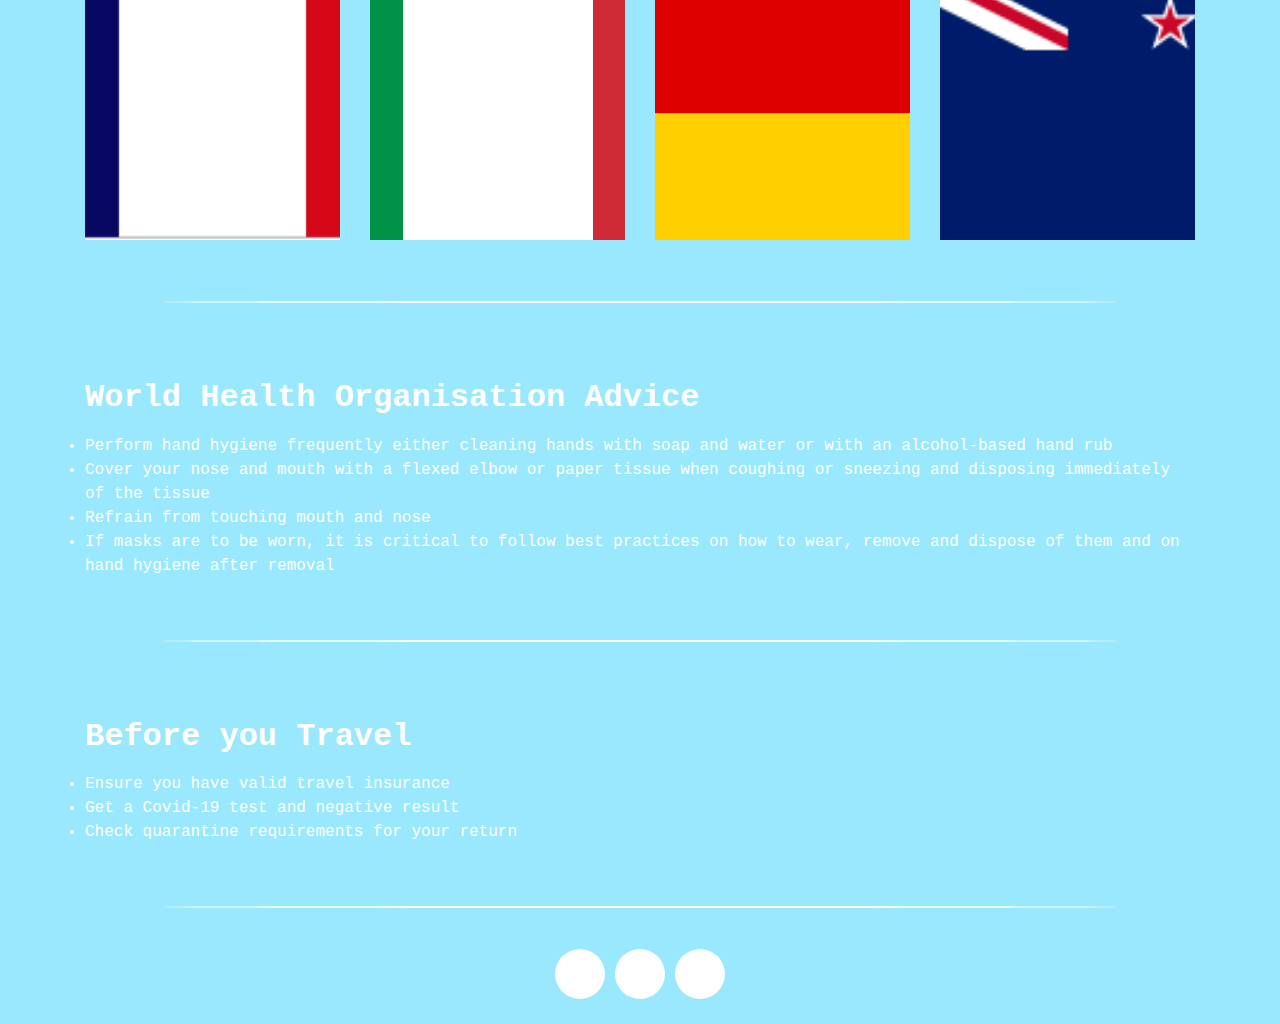
==== commit 95c3a66f: "Edit 2" ====
--- a/index.html
+++ b/index.html
@@ -16,10 +16,8 @@
   </head>
 
   <body>
-    <!-- ==== NAV BAR (BOOTSTRAP) ===== -->
-    <!-- use the "fixed-top" bootstrap class to fix the nav bar to the top of page.
-         BUT, remember to add enough padding to the top of the <body> -->
 
+<div class="fixed-top">
           <nav class="navbar navbar-expand-lg navbar-light bg-light">
             <a class="navbar-brand" href="./index.html">Travel During Covid </a>
             <button class="navbar-toggler" type="button" data-toggle="collapse" data-target="#navbarNav" aria-controls="navbarNav" aria-expanded="false" aria-label="Toggle navigation">
@@ -28,23 +26,22 @@
             <div class="collapse navbar-collapse" id="navbarNav">
               <ul class="navbar-nav">
                 <li class="nav-item active">
-                  <a class="nav-link" href="#">Home <span class="sr-only">(current)</span></a>
+                  <a class="nav-link" href="./index.html">Home <span class="sr-only">(current)</span></a>
                 </li>
                 <li class="nav-item">
                   <a class="nav-link" href="./what-to-pack.html">What to Pack</a>
                 </li>
                 <li class="nav-item">
-                  <a class="nav-link" href="#">Pricing</a>
+                  <a class="nav-link" href="./where-to-go.html">Where to Go</a>
                 </li>
               </ul>
             </div>
           </nav>
+        </div>
         
-    <!-- ==== END NAV BAR ===== -->
 
     <main>
 
-      <!-- ==== carousel section (BOOTSTRAP) ==== -->
       <div id="carousel" class="carousel slide" data-ride="carousel">
         <ol class="carousel-indicators">
           <li data-target="#carousel" data-slide-to="0" class="active"></li>
@@ -79,15 +76,6 @@
         <a class="btn" href="#meet-the-team" role="button">Live Covid Case Numbers</a>
         <a class="btn" href="#section-1" role="button">WHO Advice</a>
         <a class="btn" href="#section-2" role="button">Before you Travel</a>
-        <a class="btn" href="#section-3" role="button">Section 3</a>
-      </div>
-
-      <!-- ==== linking button to another page demo ==== -->
-      <div class="container">
-        <h1>HOME PAGE</h1>
-        <!-- in the href, specify the link to the page you want to navigate to -->
-        <a class="btn btn-primary" href="./about.html" role="button">click for about page</a>
-        <!-- the bootstrap classes "btn btn-primary" make the <a> element look like a button -->
       </div>
 
       <hr/>
@@ -113,6 +101,7 @@
               <img src="./images/UK.png" alt="UK"/>
               </a>
           </div>
+
           <div class="col-sm-6 col-lg-3">
             <a href="https://www.worldometers.info/coronavirus/country/spain/" target="_blank">
               <img src="./images/Spain.gif" alt="Spain"/>
@@ -126,16 +115,19 @@
               <img src="./images/France.gif" alt="France"/>
               </a>
           </div>
+
           <div class="col-sm-6 col-lg-3">
             <a href="https://www.worldometers.info/coronavirus/country/italy/" target="_blank">
               <img src="./images/Italy.svg" alt="Italy"/>
               </a>
           </div>
+
           <div class="col-sm-6 col-lg-3">
             <a href="https://www.worldometers.info/coronavirus/country/germany/" target="_blank">
               <img src="./images/Germany.png" alt="Germany"/>
               </a>
           </div>
+
           <div class="col-sm-6 col-lg-3">
             <a href="https://www.worldometers.info/coronavirus/country/new-zealand/" target="_blank">
               <img src="./images/NZ.png" alt="New Zealan"/>
@@ -169,21 +161,11 @@
         <p>
         <li>Ensure you have valid travel insurance</li>
         <li>Get a Covid-19 test and negative result</li>
-        <li></li>
+        <li>Check quarantine requirements for your return</li>
         </p>
       </div>
 
       <hr/>
-
-      <div class="container" id="section-3">
-        <h2>Section 3</h2>
-        <p>
-          YOLO intelligentsia vexillologist cornhole bespoke. Twee aesthetic freegan paleo williamsburg, biodiesel fashion axe edison bulb. Humblebrag iPhone hexagon glossier. Banh mi echo park sustainable, flexitarian truffaut gentrify typewriter cardigan kickstarter offal green juice sriracha authentic. Farm-to-table copper mug tilde vape forage, fanny pack small batch drinking vinegar heirloom franzen hashtag kombucha four dollar toast.
-        </p>
-        <p>
-          Retro humblebrag meggings cold-pressed deep v chia, offal franzen. Bicycle rights viral next level seitan YOLO banh mi, vape vegan. Roof party tilde kinfolk umami. Lo-fi letterpress artisan cliche man braid shoreditch taxidermy. Truffaut paleo cliche helvetica 3 wolf moon, keytar whatever swag food truck marfa slow-carb polaroid fanny pack. Offal yuccie letterpress direct trade.
-          3 wolf moon polaroid cronut adaptogen 90's swag post-ironic DIY 8-bit banjo kitsch tbh kickstarter. Farm-to-table vegan lo-fi enamel pin, pug church-key stumptown celiac live-edge offal bespoke hoodie. Trust fund selvage sustainable aesthetic tousled tilde. Mixtape chillwave yuccie pok pok. Letterpress taiyaki chambray pitchfork, lomo deep v single-origin coffee slow-carb heirloom selfies.
-        </p>
       </div>
     </main>
 
--- a/css/styles.css
+++ b/css/styles.css
@@ -3,7 +3,9 @@
   flex-direction: column;
   padding-top: 56px;  /* allow enough space for a fixed navbar (56px is the height of the navbar here) */
   min-height: 100vh;  /* i.e minimum width is 100% of the "viewport height"... i.e the full screen height */
-background-color: #99E8FD;
+  background-color: #99E8FD;
+  padding-top: 55px;
+ font-family: monospace;
 }
 
 main {
@@ -24,17 +26,11 @@
 
 h2 {
   color: white;
+  font-weight: bolder;
 }
 
 li {
   color: white;
-}
-
-.navbar {
-  background-color: #99E8FD;
-}
-body {
-  background-color: #99E8FD;
 }
 
 #meet-the-team img {
@@ -43,10 +39,16 @@
   object-fit: cover;  
 }
 
+#places img{
+  width: 100%; 
+  height: calc(100vh - 400px - 20px);
+  object-fit: cover; 
+}  
+
 #second-navbar {
   background-color:#99E8FD;
+  display: flex;  /* unlocks "flex" property for its children (<a> tags) */
   color: white;
-  display: flex;  /* unlocks "flex" property for its children (<a> tags) */
 }
 #second-navbar a {
   height: 50px;
@@ -65,24 +67,40 @@
   padding-bottom: 30px;
 }
 
-.list-group {
+.list-group  {
   padding-top: 100px;
   padding-bottom: 30px;
   padding-left: 50px;
-  padding-right: 1000px;
-  color: #99E8FD;
+  padding-right: 1000px;  
+}
+
+.list-group-item {
+  color: #28D2FF;
 }
 
 hr {
-  /* add some fancy styling to the horizontal lines */
   width: 75%;
-  border: 1.5px solid #ddd;
+  border: 1.5px solid white;
   border-radius: 50%;
 }
 
 #meet-the-team img{
   width: 100%;  /* fit the image within the div */
   margin: 15px 0;
+}
+
+
+.card {
+  background-color: #28D2FF
+}
+
+.card-title {
+  color: white;
+  text-shadow: blue;
+}
+
+.card-text {
+  color: white;
 }
 
 footer {
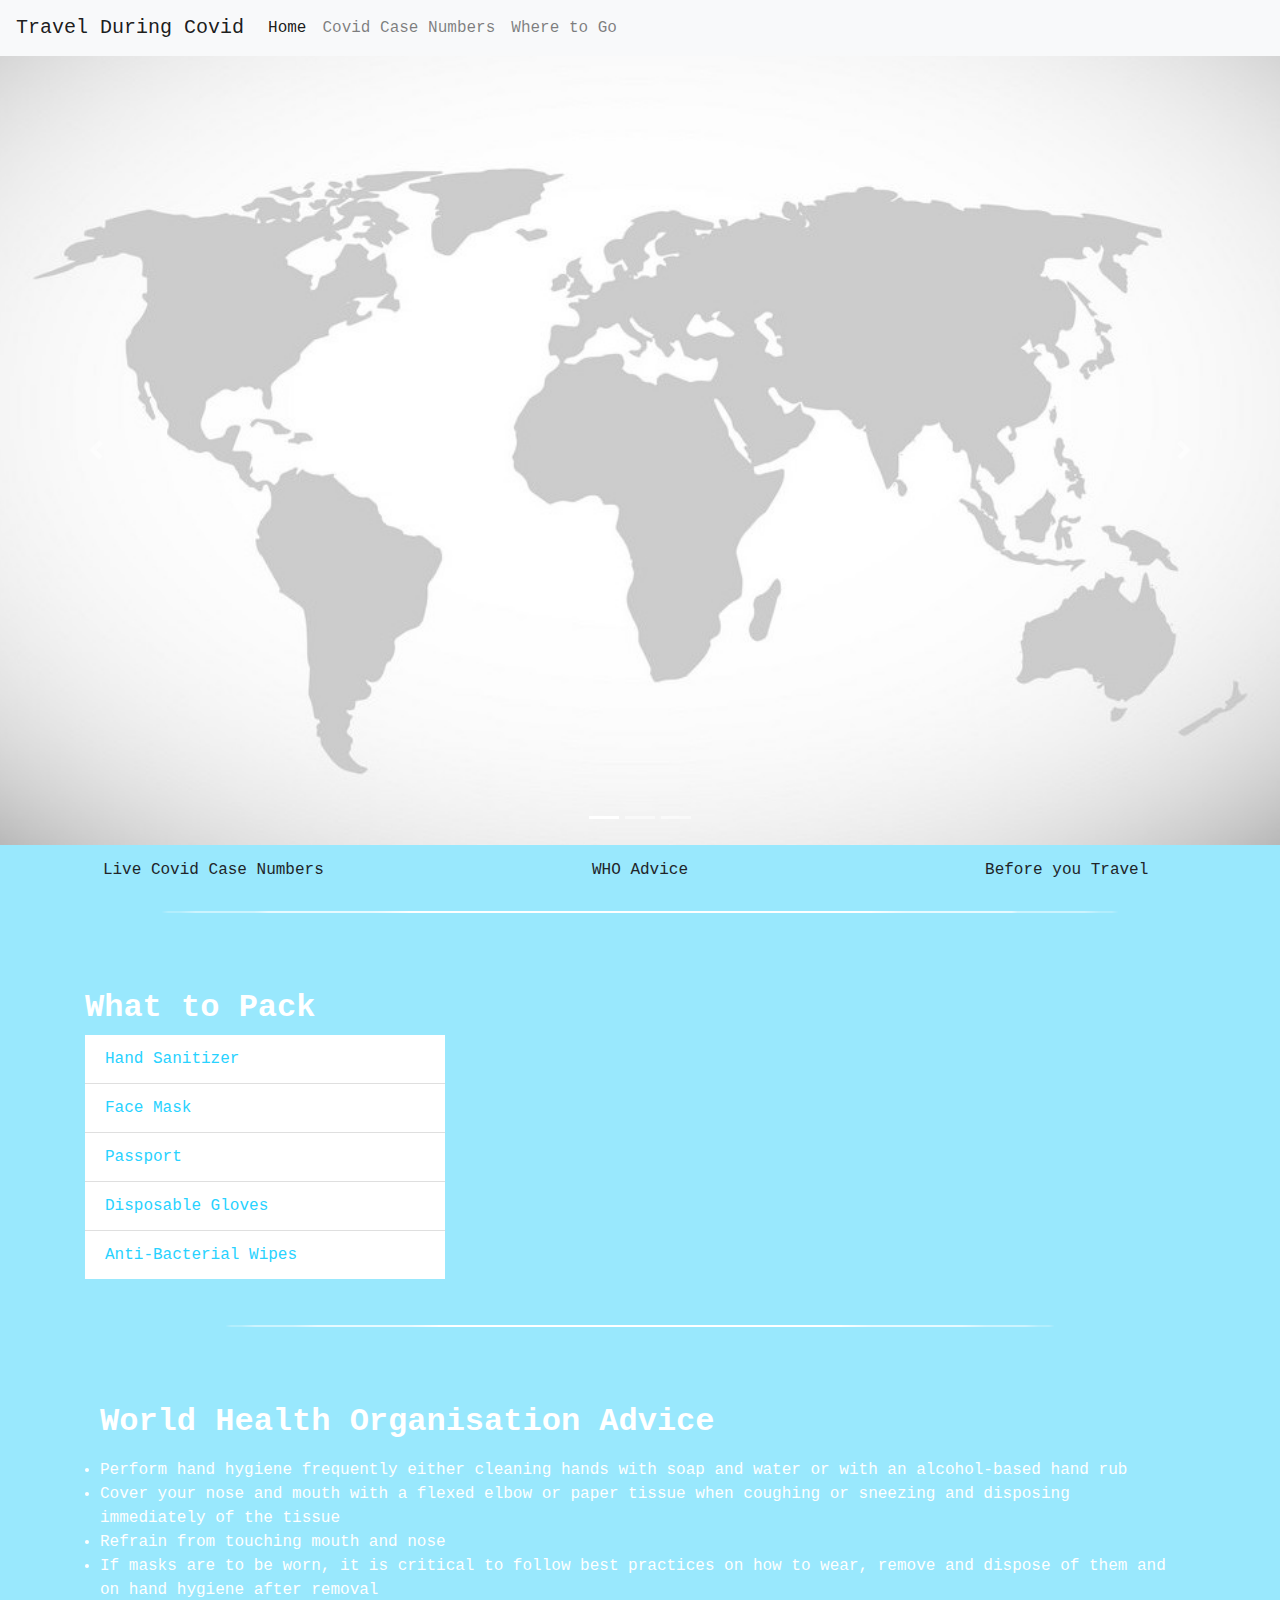
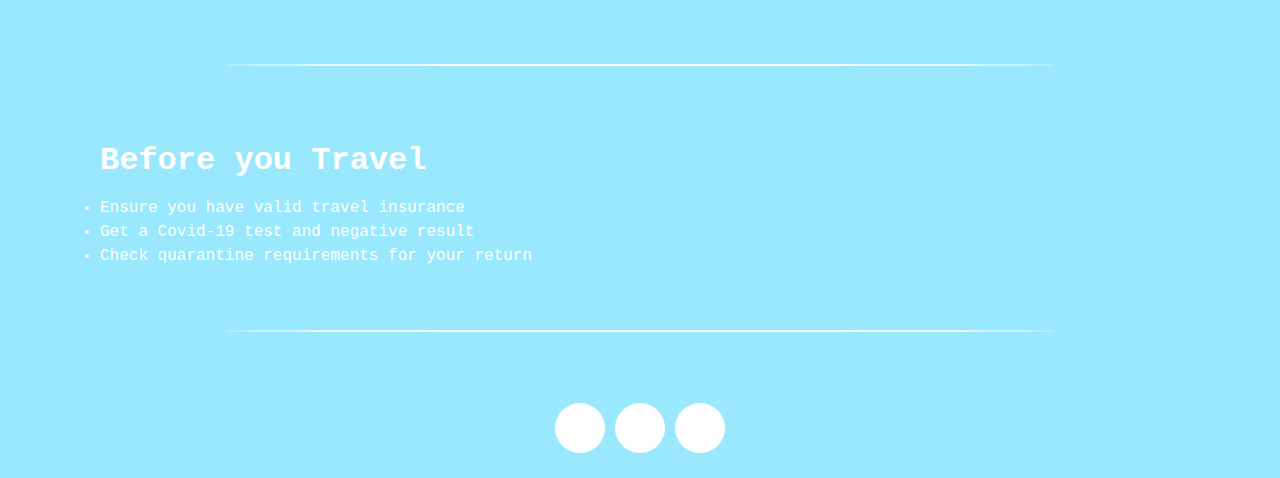
==== commit 42ce20a9: "Edit" ====
--- a/index.html
+++ b/index.html
@@ -29,7 +29,7 @@
                   <a class="nav-link" href="./index.html">Home <span class="sr-only">(current)</span></a>
                 </li>
                 <li class="nav-item">
-                  <a class="nav-link" href="./what-to-pack.html">What to Pack</a>
+                  <a class="nav-link" href="./live-numbers.html">Covid Case Numbers</a>
                 </li>
                 <li class="nav-item">
                   <a class="nav-link" href="./where-to-go.html">Where to Go</a>
@@ -82,61 +82,17 @@
       </div>
    
       <div class="container" id="meet-the-team">
-        <h2>Live Covid Case Numbers</h2>
-        <div class="row">
-          <div class="col-sm-6 col-lg-3">
-            <a href="https://www.worldometers.info/coronavirus/country/us/" target="_blank">
-              <img src="./images/USA .png" alt="USA"/>
-            </a>
-          </div>
-
-          <div class="col-sm-6 col-lg-3">
-            <a href="https://www.worldometers.info/coronavirus/country/china/" target="_blank">
-              <img src="./images/China.png" alt="China"/>
-            </a>
-          </div>
-
-          <div class="col-sm-6 col-lg-3">
-            <a href="https://www.worldometers.info/coronavirus/country/uk/" target="_blank">
-              <img src="./images/UK.png" alt="UK"/>
-              </a>
-          </div>
-
-          <div class="col-sm-6 col-lg-3">
-            <a href="https://www.worldometers.info/coronavirus/country/spain/" target="_blank">
-              <img src="./images/Spain.gif" alt="Spain"/>
-              </a>
-          </div>
-        </div>
-
-        <div class="row">
-          <div class="col-sm-6 col-lg-3">
-            <a href="https://www.worldometers.info/coronavirus/country/france/" target="_blank">
-              <img src="./images/France.gif" alt="France"/>
-              </a>
-          </div>
-
-          <div class="col-sm-6 col-lg-3">
-            <a href="https://www.worldometers.info/coronavirus/country/italy/" target="_blank">
-              <img src="./images/Italy.svg" alt="Italy"/>
-              </a>
-          </div>
-
-          <div class="col-sm-6 col-lg-3">
-            <a href="https://www.worldometers.info/coronavirus/country/germany/" target="_blank">
-              <img src="./images/Germany.png" alt="Germany"/>
-              </a>
-          </div>
-
-          <div class="col-sm-6 col-lg-3">
-            <a href="https://www.worldometers.info/coronavirus/country/new-zealand/" target="_blank">
-              <img src="./images/NZ.png" alt="New Zealan"/>
-              </a>
-          </div>
-        </div>
-      </div>
-    
-
+        <h2>What to Pack</h2>
+        <main>
+          <ul class="list-group list-group-flush">
+            <li class="list-group-item">Hand Sanitizer</li>
+            <li class="list-group-item">Face Mask</li>
+            <li class="list-group-item">Passport</li>
+            <li class="list-group-item">Disposable Gloves</li>
+            <li class="list-group-item">Anti-Bacterial Wipes</li>
+          </ul>
+        </main>
+  
       <hr/>
 
       <!-- ==== three sections of filler text (generated from https://hipsum.co/) ==== -->
--- a/css/styles.css
+++ b/css/styles.css
@@ -29,9 +29,7 @@
   font-weight: bolder;
 }
 
-li {
-  color: white;
-}
+
 
 #meet-the-team img {
   width: 100%; 
@@ -67,11 +65,14 @@
   padding-bottom: 30px;
 }
 
+li {
+  color: white;
+}
+
 .list-group  {
-  padding-top: 100px;
   padding-bottom: 30px;
-  padding-left: 50px;
-  padding-right: 1000px;  
+  padding-left: 0px;
+  padding-right: 750px;  
 }
 
 .list-group-item {
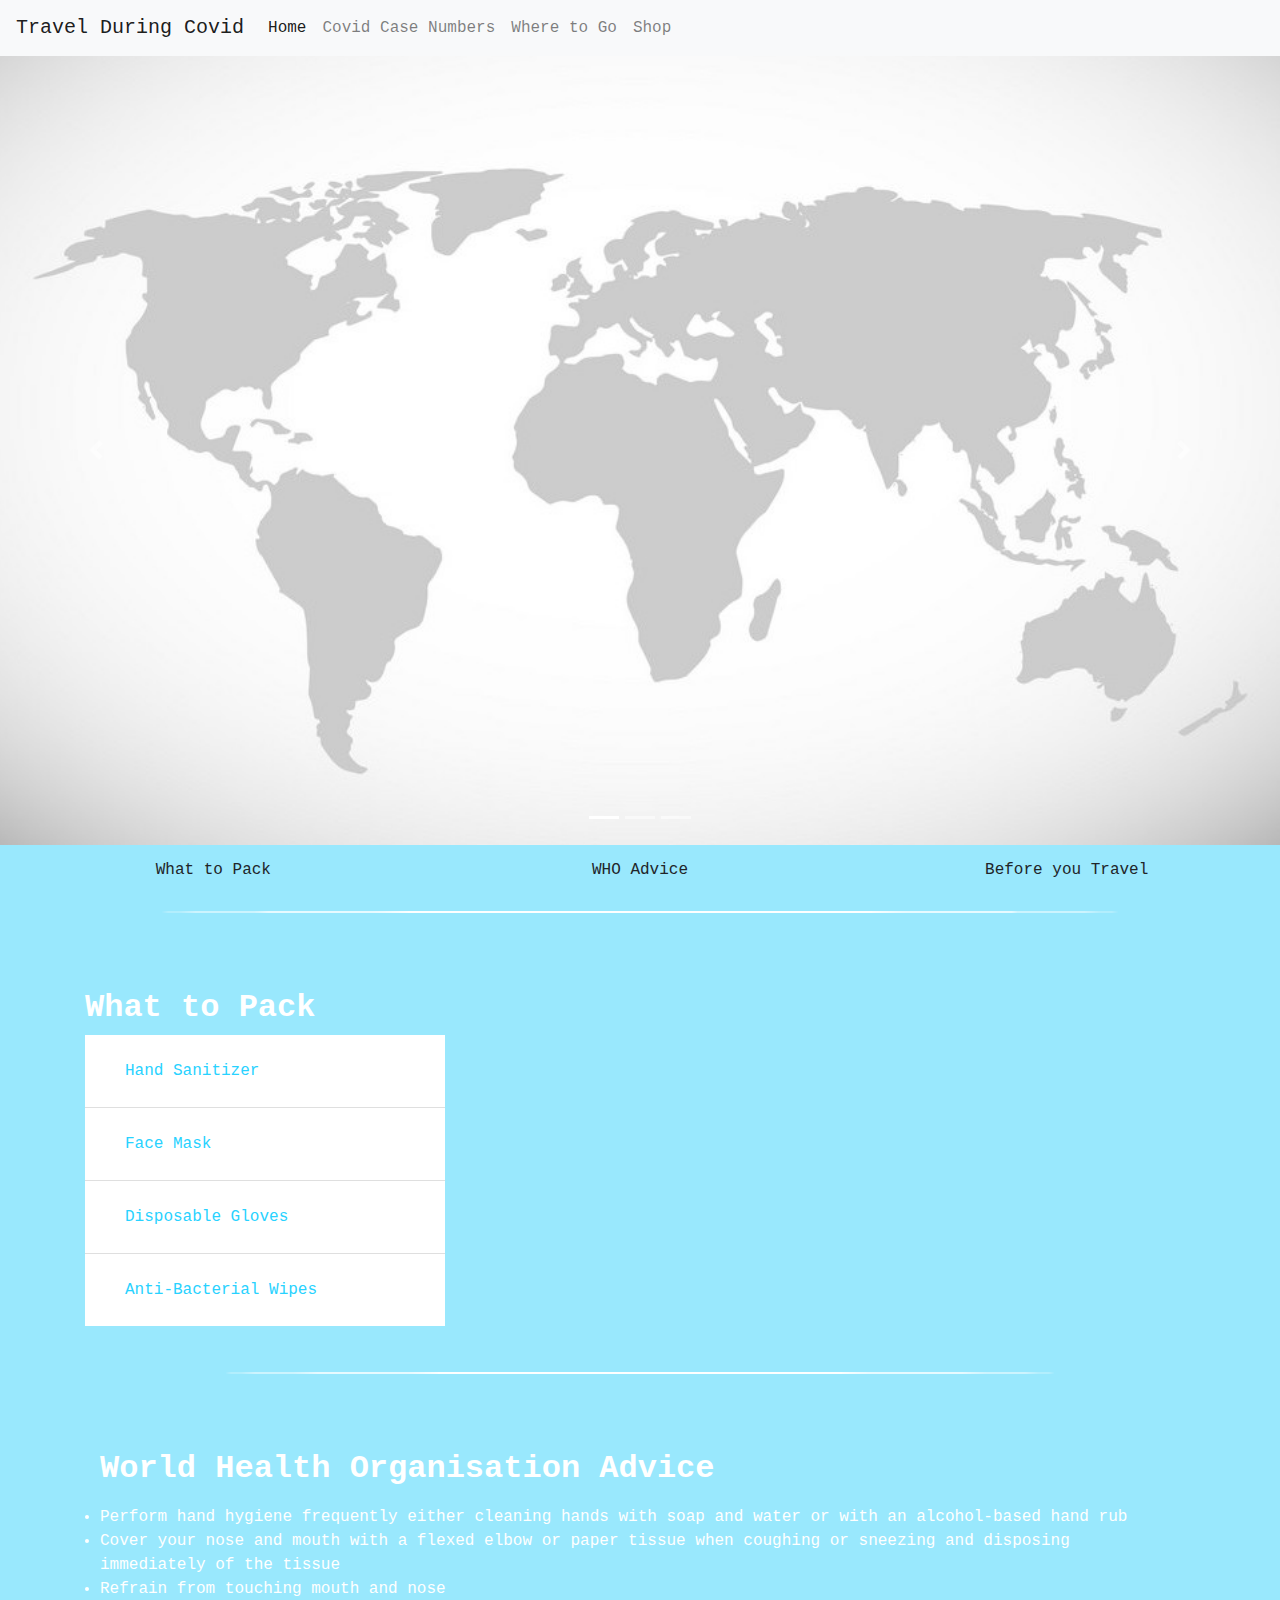
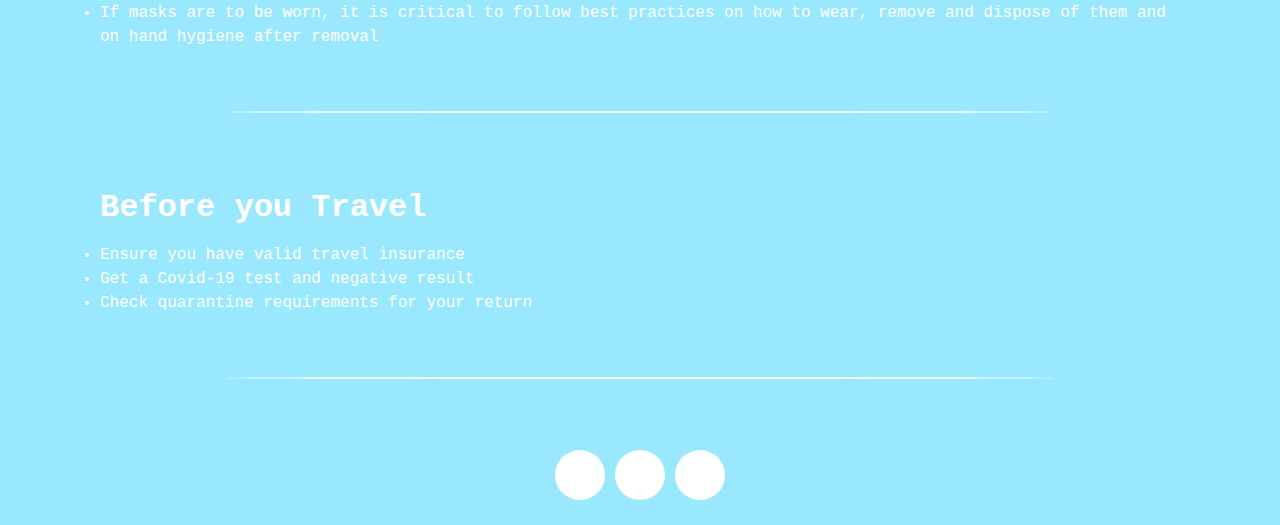
==== commit c4436ac7: "Shop" ====
--- a/index.html
+++ b/index.html
@@ -33,6 +33,9 @@
                 </li>
                 <li class="nav-item">
                   <a class="nav-link" href="./where-to-go.html">Where to Go</a>
+                </li>
+                <li class="nav-item">
+                  <a class="nav-link" href="./shop.html">Shop</a>
                 </li>
               </ul>
             </div>
@@ -73,7 +76,7 @@
       <!-- ==== secondary nav bar ==== -->
       <div id="second-navbar">
         <!-- you can specify the id of an element in the href. clicking the link will then take you to that element -->
-        <a class="btn" href="#meet-the-team" role="button">Live Covid Case Numbers</a>
+        <a class="btn" href="#meet-the-team" role="button">What to Pack</a>
         <a class="btn" href="#section-1" role="button">WHO Advice</a>
         <a class="btn" href="#section-2" role="button">Before you Travel</a>
       </div>
@@ -85,11 +88,18 @@
         <h2>What to Pack</h2>
         <main>
           <ul class="list-group list-group-flush">
-            <li class="list-group-item">Hand Sanitizer</li>
-            <li class="list-group-item">Face Mask</li>
-            <li class="list-group-item">Passport</li>
-            <li class="list-group-item">Disposable Gloves</li>
-            <li class="list-group-item">Anti-Bacterial Wipes</li>
+            <li class="list-group-item">
+              <a class="list-group-item" href="./shop.html">Hand Sanitizer</a>
+            </li>
+            <li class="list-group-item">
+              <a class="list-group-item" href="./shop.html">Face Mask</a>
+            </li>
+            <li class="list-group-item">
+              <a class="list-group-item" href="./shop.html">Disposable Gloves</a>
+            </li>
+            <li class="list-group-item">
+              <a class="list-group-item" href="./shop.html">Anti-Bacterial Wipes</a>
+            </li>
           </ul>
         </main>
   
--- a/css/styles.css
+++ b/css/styles.css
@@ -42,6 +42,12 @@
   height: calc(100vh - 400px - 20px);
   object-fit: cover; 
 }  
+
+#shop img {
+   width: 100%; 
+  height: calc(100vh - 400px - 20px);
+  object-fit: cover; 
+}
 
 #second-navbar {
   background-color:#99E8FD;
@@ -104,6 +110,36 @@
   color: white;
 }
 
+.card-shop {
+  box-shadow: 0 4px 8px 0 rgba(0, 0, 0, 0.2);
+  max-width: 300px;
+  margin: auto;
+  text-align: center;
+  font-family: monospace;
+  color: grey;
+}
+
+.price {
+  color: grey;
+  font-size: 22px;
+}
+
+.card button {
+  border: none;
+  outline: 0;
+  padding: 12px;
+  color: white;
+  background-color: #000;
+  text-align: center;
+  cursor: pointer;
+  width: 100%;
+  font-size: 18px;
+}
+
+.card button:hover {
+  opacity: 0.7;
+}
+
 footer {
   display: flex;  /* allows use of "justify-content" property */
   justify-content: center;  /* horizontally centers the contents (the social icons) */
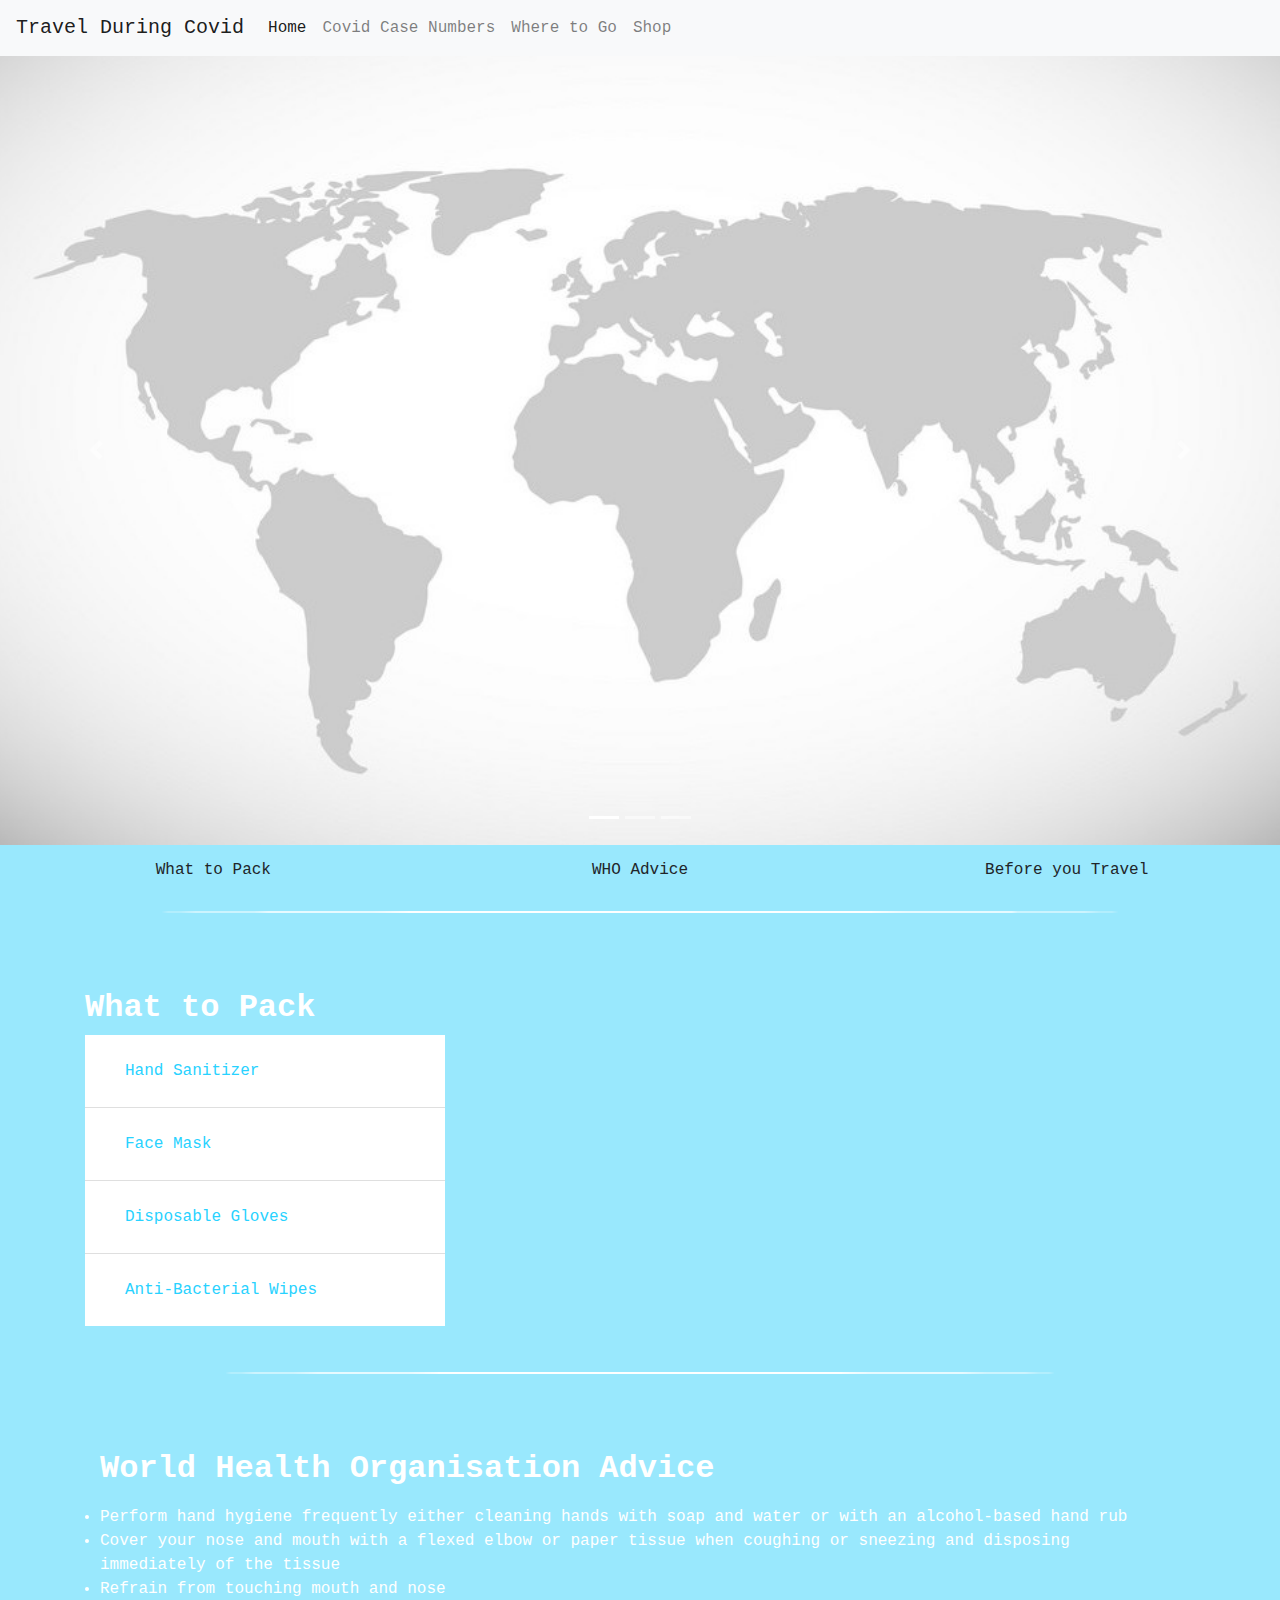
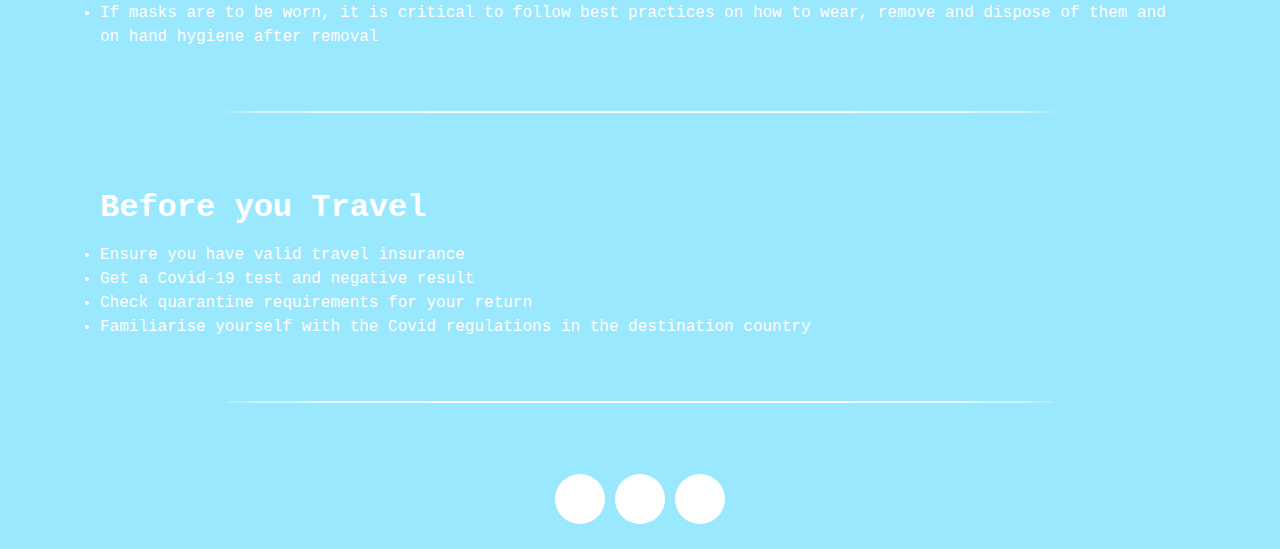
==== commit 5929442e: "widget" ====
--- a/index.html
+++ b/index.html
@@ -128,6 +128,7 @@
         <li>Ensure you have valid travel insurance</li>
         <li>Get a Covid-19 test and negative result</li>
         <li>Check quarantine requirements for your return</li>
+        <li>Familiarise yourself with the Covid regulations in the destination country</li>
         </p>
       </div>
 
--- a/css/styles.css
+++ b/css/styles.css
@@ -5,7 +5,7 @@
   min-height: 100vh;  /* i.e minimum width is 100% of the "viewport height"... i.e the full screen height */
   background-color: #99E8FD;
   padding-top: 55px;
- font-family: monospace;
+  font-family: monospace;
 }
 
 main {
@@ -28,8 +28,6 @@
   color: white;
   font-weight: bolder;
 }
-
-
 
 #meet-the-team img {
   width: 100%; 
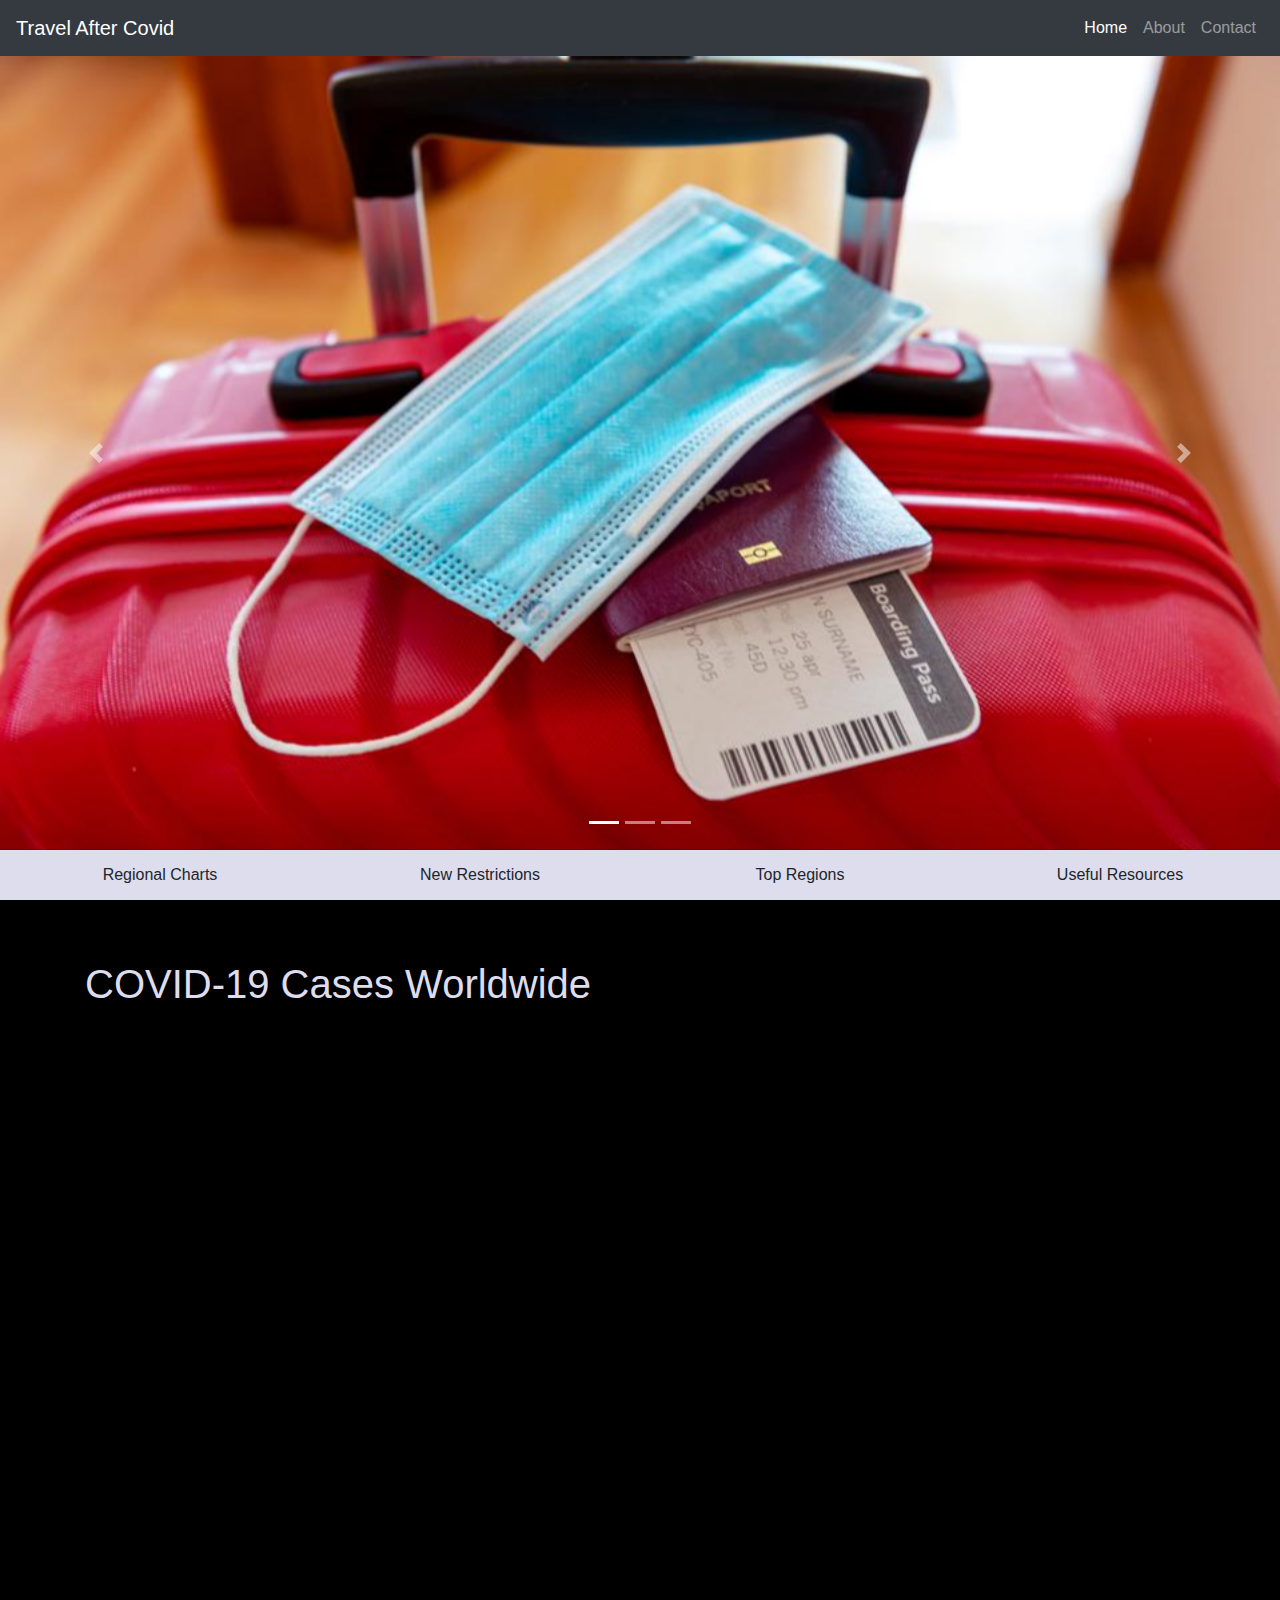
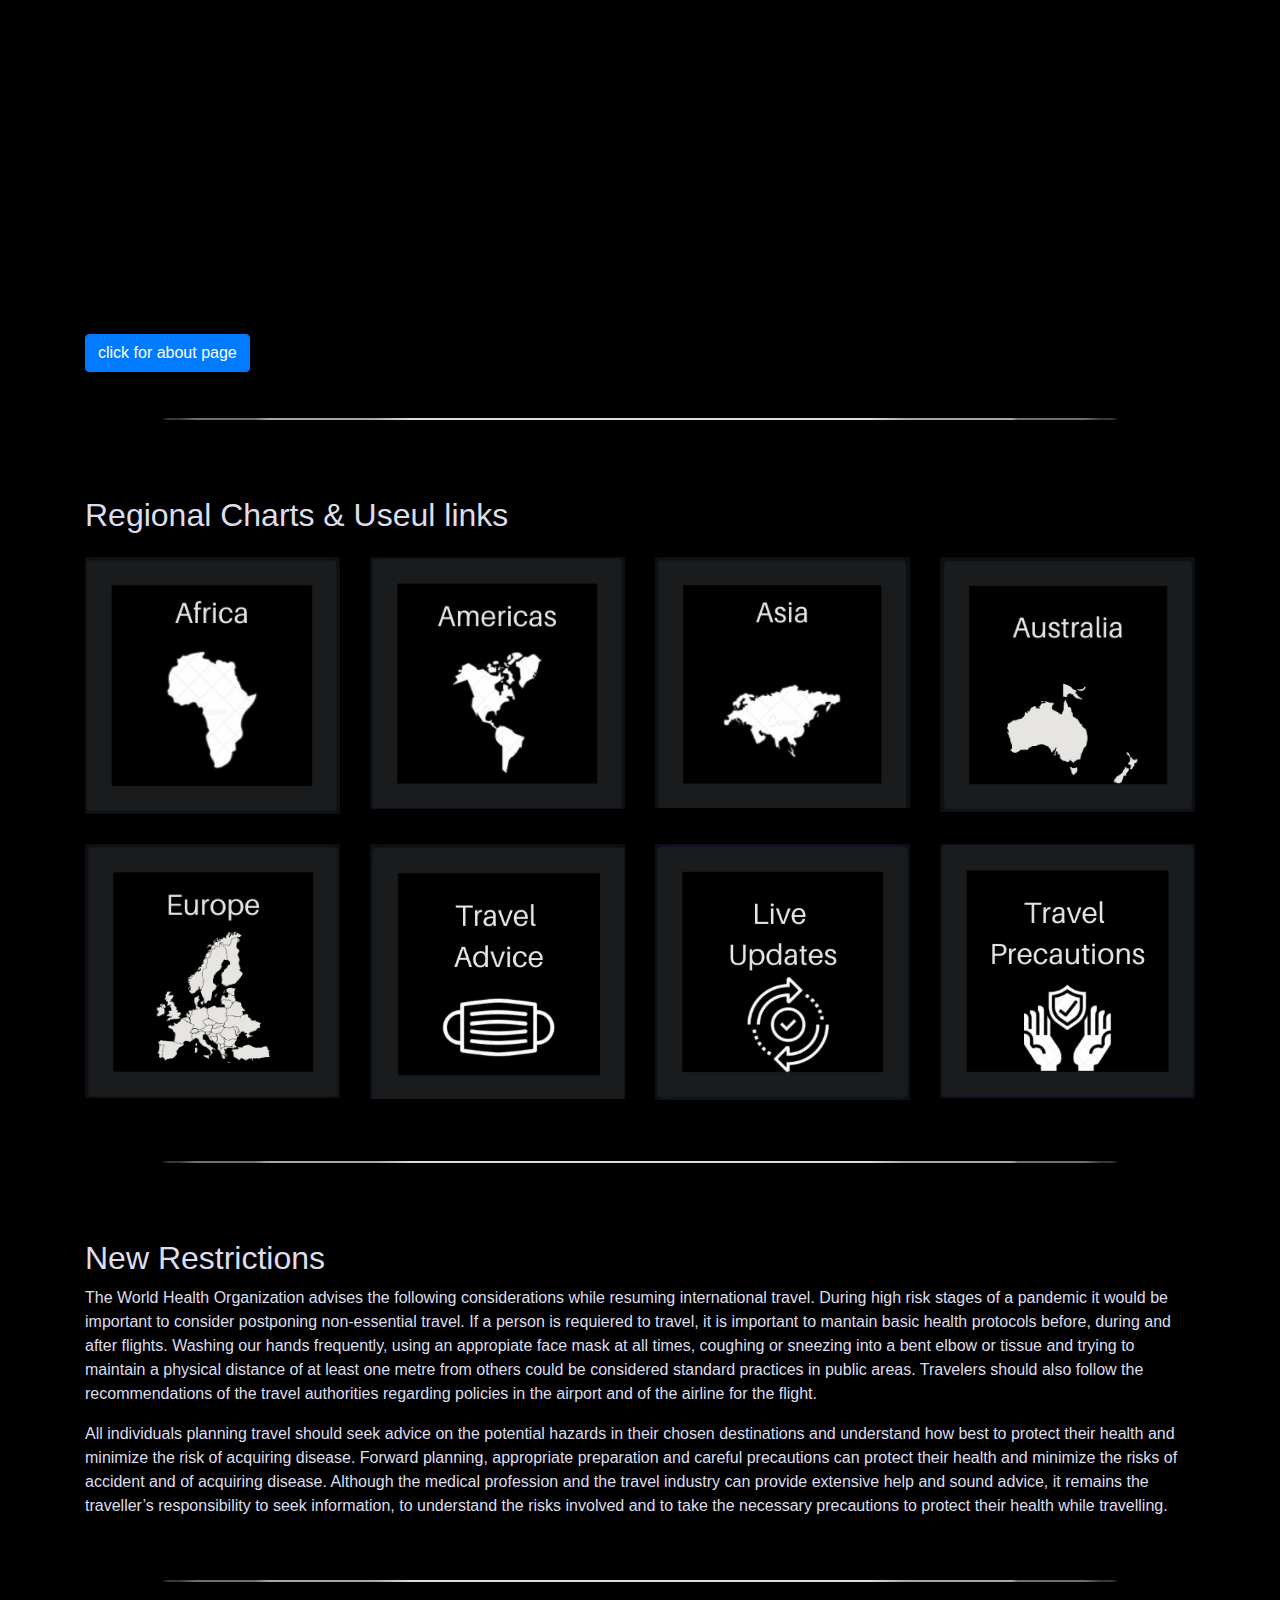
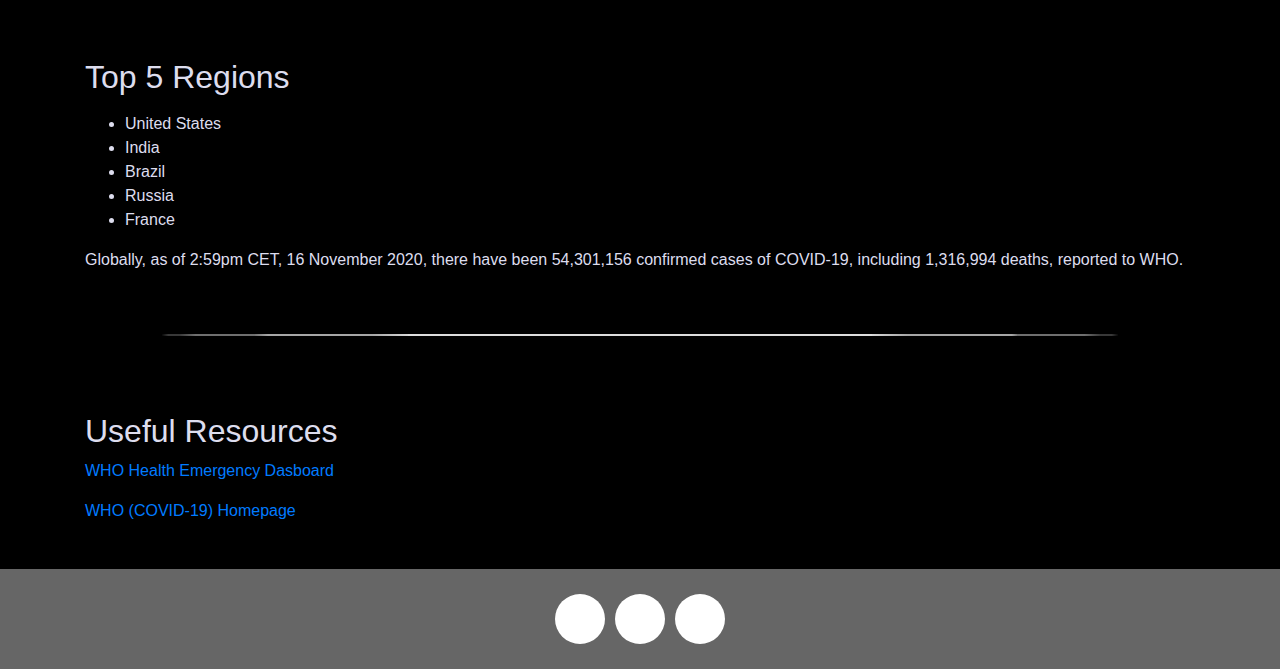
==== commit f8f1ccc5: "Homepage" ====
--- a/index.html
+++ b/index.html
@@ -6,7 +6,7 @@
     <!-- this scales the content to display nicely on mobiles/tablets -->
     <meta name="viewport" content="width=device-width, initial-scale=1">
 
-    <title>Travel During Covid</title>
+    <title>Project Demo - Home</title>
 
     <!-- Bootstrap and FontAwesome cdn links -->
     <link rel="stylesheet" href="https://stackpath.bootstrapcdn.com/bootstrap/4.3.1/css/bootstrap.min.css" integrity="sha384-ggOyR0iXCbMQv3Xipma34MD+dH/1fQ784/j6cY/iJTQUOhcWr7x9JvoRxT2MZw1T" crossorigin="anonymous">
@@ -16,57 +16,57 @@
   </head>
 
   <body>
-
-<div class="fixed-top">
-          <nav class="navbar navbar-expand-lg navbar-light bg-light">
-            <a class="navbar-brand" href="./index.html">Travel During Covid </a>
-            <button class="navbar-toggler" type="button" data-toggle="collapse" data-target="#navbarNav" aria-controls="navbarNav" aria-expanded="false" aria-label="Toggle navigation">
-              <span class="navbar-toggler-icon"></span>
-            </button>
-            <div class="collapse navbar-collapse" id="navbarNav">
-              <ul class="navbar-nav">
-                <li class="nav-item active">
-                  <a class="nav-link" href="./index.html">Home <span class="sr-only">(current)</span></a>
-                </li>
-                <li class="nav-item">
-                  <a class="nav-link" href="./live-numbers.html">Covid Case Numbers</a>
-                </li>
-                <li class="nav-item">
-                  <a class="nav-link" href="./where-to-go.html">Where to Go</a>
-                </li>
-                <li class="nav-item">
-                  <a class="nav-link" href="./shop.html">Shop</a>
-                </li>
-              </ul>
-            </div>
-          </nav>
-        </div>
-        
+    <!-- ==== NAV BAR (BOOTSTRAP) ===== -->
+    <!-- use the "fixed-top" bootstrap class to fix the nav bar to the top of page.
+         BUT, remember to add enough padding to the top of the <body> -->
+    <nav class="navbar navbar-expand-md navbar-dark bg-dark fixed-top">
+      <a class="navbar-brand" href="./index.html">Travel After Covid</a>
+
+      <button class="navbar-toggler" type="button" data-toggle="collapse" data-target="#navbarsExampleDefault" aria-controls="navbarsExampleDefault" aria-expanded="false" aria-label="Toggle navigation">
+        <span class="navbar-toggler-icon"></span>
+      </button>
+
+      <div class="collapse navbar-collapse" id="navbarsExampleDefault">
+        <ul class="navbar-nav ml-auto">
+          <li class="nav-item active">
+            <a class="nav-link" href="./index.html">Home</a>
+          </li>
+          <li class="nav-item">
+            <a class="nav-link" href="./about.html">About</a>
+          </li>
+          <li class="nav-item">
+            <a class="nav-link" href="#">Contact</a>
+          </li>
+        </ul>
+      </div>
+    </nav>
+    <!-- ==== END NAV BAR ===== -->
 
     <main>
 
-      <div id="carousel" class="carousel slide" data-ride="carousel">
+      <!-- ==== carousel section (BOOTSTRAP) ==== -->
+      <div id="carouselExampleIndicators" class="carousel slide" data-ride="carousel">
         <ol class="carousel-indicators">
-          <li data-target="#carousel" data-slide-to="0" class="active"></li>
-          <li data-target="#carousel" data-slide-to="1"></li>
-          <li data-target="#carousel" data-slide-to="2"></li>
+          <li data-target="#carouselExampleIndicators" data-slide-to="0" class="active"></li>
+          <li data-target="#carouselExampleIndicators" data-slide-to="1"></li>
+          <li data-target="#carouselExampleIndicators" data-slide-to="2"></li>
         </ol>
         <div class="carousel-inner">
           <div class="carousel-item active">
-            <img src="./images/map.jpg" class="d-block w-100" alt="cloudy conifers landscape">
+            <img src="./images/travel-restrictions.jpg" class="d-block w-100" alt="cloudy conifers landscape">
           </div>
           <div class="carousel-item">
-            <img src="./images/plane.jpg" class="d-block w-100" alt="lavendar landscape">
+            <img src="./images/airport-covid.jpg" class="d-block w-100" alt="lavendar landscape">
           </div>
           <div class="carousel-item">
-            <img src="./images/passport.jpg" class="d-block w-100" alt="nat geo epic lanscape">
+            <img src="./images/travel-corona.jpg" class="d-block w-100" alt="nat geo epic lanscape">
           </div>
         </div>
-        <a class="carousel-control-prev" href="#carousel" role="button" data-slide="prev">
+        <a class="carousel-control-prev" href="#carouselExampleIndicators" role="button" data-slide="prev">
           <span class="carousel-control-prev-icon" aria-hidden="true"></span>
           <span class="sr-only">Previous</span>
         </a>
-        <a class="carousel-control-next" href="#carousel" role="button" data-slide="next">
+        <a class="carousel-control-next" href="#carouselExampleIndicators" role="button" data-slide="next">
           <span class="carousel-control-next-icon" aria-hidden="true"></span>
           <span class="sr-only">Next</span>
         </a>
@@ -76,64 +76,123 @@
       <!-- ==== secondary nav bar ==== -->
       <div id="second-navbar">
         <!-- you can specify the id of an element in the href. clicking the link will then take you to that element -->
-        <a class="btn" href="#meet-the-team" role="button">What to Pack</a>
-        <a class="btn" href="#section-1" role="button">WHO Advice</a>
-        <a class="btn" href="#section-2" role="button">Before you Travel</a>
-      </div>
-
-      <hr/>
-      </div>
-   
+        <a class="btn" href="#meet-the-team" role="button">Regional Charts</a>
+        <a class="btn" href="#section-1" role="button">New Restrictions</a>
+        <a class="btn" href="#section-2" role="button">Top Regions</a>
+        <a class="btn" href="#section-3" role="button">Useful Resources</a>
+      </div>
+
+      <!-- ==== linking button to another page demo ==== -->
+      <div class="container">
+        <h1>COVID-19 Cases Worldwide</h1>
+        <!-- in the href, specify the link to the page you want to navigate to -->
+        <h1>
+          <iframe src="https://public.domo.com/cards/dG1jy" width="100%" height="900" marginheight="0" marginwidth="0" frameborder="0"></iframe>
+        </h1>
+        <a class="btn btn-primary" href="./about.html" role="button">click for about page</a>
+        <!-- the bootstrap classes "btn btn-primary" make the <a> element look like a button -->
+      </div>
+
+      <hr/>
+
+      <!-- ==== photograph grid ==== -->
       <div class="container" id="meet-the-team">
-        <h2>What to Pack</h2>
-        <main>
-          <ul class="list-group list-group-flush">
-            <li class="list-group-item">
-              <a class="list-group-item" href="./shop.html">Hand Sanitizer</a>
-            </li>
-            <li class="list-group-item">
-              <a class="list-group-item" href="./shop.html">Face Mask</a>
-            </li>
-            <li class="list-group-item">
-              <a class="list-group-item" href="./shop.html">Disposable Gloves</a>
-            </li>
-            <li class="list-group-item">
-              <a class="list-group-item" href="./shop.html">Anti-Bacterial Wipes</a>
-            </li>
-          </ul>
-        </main>
-  
+        <h2>Regional Charts & Useul links</h2>
+        <div class="row">
+          <div class="col-sm-6 col-lg-3">
+            <!-- you can wrap the <img> within an <a> tag, this turns the img into a link -->
+            <a href="https://who.maps.arcgis.com/apps/opsdashboard/index.html#/0c9b3a8b68d0437a8cf28581e9c063a9/" target="_blank">
+              <img src="./images/Africa.jpg" alt="teammate 1"/>
+            </a>
+          </div>
+          <div class="col-sm-6 col-lg-3">
+            <a href="https://www.paho.org/en/topics/coronavirus-infections/coronavirus-disease-covid-19-pandemic/" target="_blank">
+              <img src="./images/Americas.jpg" alt="teammate 2"/>
+            </a>
+          </div>
+          <div class="col-sm-6 col-lg-3">
+            <a href="https://experience.arcgis.com/experience/56d2642cb379485ebf78371e744b8c6a/" target="_blank">
+              <img src="./images/Asia.jpg" alt="teammate 3"/>
+            </a>
+          </div>
+          <div class="col-sm-6 col-lg-3">
+            <a href="https://covid19.who.int/" target="_blank">
+              <img src="./images/Australia.jpg" alt="teammate 4"/>
+            </a>
+          </div>
+        </div>
+
+        <div class="row">
+          <div class="col-sm-6 col-lg-3">
+            <a href="https://who.maps.arcgis.com/apps/opsdashboard/index.html#/ead3c6475654481ca51c248d52ab9c61" target="_blank">
+              <img src="./images/Europe.jpg" alt="teammate 5"/>
+            </a>
+          </div>
+          <div class="col-sm-6 col-lg-3">
+            <a href="https://www.who.int/emergencies/diseases/novel-coronavirus-2019/question-and-answers-hub/q-a-detail/travel-q-a-for-general-public/" target="_blank">
+              <img src="./images/travel-advice.jpg" alt="teammate 6"/>
+            </a>
+          </div>
+          <div class="col-sm-6 col-lg-3">
+            <a href="https://www.who.int/travel-advice/all-updates-for-travellers" target="_blank">
+              <img src="./images/live-updates.jpg" alt="teammate 7"/>
+            </a>
+          </div>
+          <div class="col-sm-6 col-lg-3">
+            <a href="https://www.who.int/news-room/q-a-detail/travel-precautions" target="_blank">
+              <img src="./images/travel-precautions.jpg" alt="teammate 8"/>
+            </a>
+          </div>
+        </div>
+      </div>
+      <!-- ==== END photograph grid ==== -->
+
       <hr/>
 
       <!-- ==== three sections of filler text (generated from https://hipsum.co/) ==== -->
       <div class="container" id="section-1">
-        <h2>World Health Organisation Advice</h2>
-        <p>
-          <li>Perform hand hygiene frequently either cleaning hands with soap and water or with an alcohol-based hand rub
-          </li>
-          <li> Cover your nose and mouth with a flexed elbow or paper tissue when coughing or sneezing and disposing immediately of the tissue
-          </li>  
-           <li>Refrain from touching mouth and nose
-          </li>
-        <li>If masks are to be worn, it is critical to follow best practices on how to wear, remove and dispose of them and on hand hygiene after removal
-          </li>
+        <h2>New Restrictions</h2>
+        <p>
+          The World Health Organization advises the following considerations while resuming international travel. During high risk stages of a pandemic it would be important to consider postponing non-essential travel. If a person is requiered to travel, it is important to mantain basic health protocols before, during and after flights. Washing our hands frequently, using an appropiate face mask at all times, coughing or sneezing into a bent elbow or tissue and trying to maintain a physical distance of at least one metre from others could be considered standard practices in public areas. Travelers should also follow the recommendations of the travel authorities regarding policies in the airport and of the airline for the flight. 
+        </p>
+        <p>
+          All individuals planning travel should seek advice on the potential hazards in their chosen destinations and understand how best to protect their health and minimize the risk of acquiring disease. Forward planning, appropriate preparation and careful precautions can protect their health and minimize the risks of accident and of acquiring disease. Although the medical profession and the travel industry can provide extensive help and sound advice, it remains the traveller’s responsibility to seek information, to understand the risks involved and to take the necessary precautions to protect their health while travelling.
         </p>
       </div>
 
       <hr/>
 
       <div class="container" id="section-2">
-        <h2>Before you Travel</h2>
-        <p>
-        <li>Ensure you have valid travel insurance</li>
-        <li>Get a Covid-19 test and negative result</li>
-        <li>Check quarantine requirements for your return</li>
-        <li>Familiarise yourself with the Covid regulations in the destination country</li>
-        </p>
-      </div>
-
-      <hr/>
-      </div>
+        <h2>Top 5 Regions</h2>
+        <p>
+          <ul>
+            <li>United States</li>
+            <li>India</li>
+            <li>Brazil</li>
+            <li>Russia</li>
+            <li>France</li>
+          </ul>
+        </p>
+        <p>
+          Globally, as of 2:59pm CET, 16 November 2020, there have been 54,301,156 confirmed cases of COVID-19, including 1,316,994 deaths, reported to WHO.
+        </p>
+        <p>
+          
+        </p>
+      </div>
+
+      <hr/>
+
+      <div class="container" id="section-3">
+        <h2>Useful Resources</h2>
+        <p>
+          <a href="https://covid19.who.int/" target="_blank">WHO Health Emergency Dasboard</a>
+        </p>
+        <p>
+          <a href="https://www.who.int/emergencies/diseases/novel-coronavirus-2019" target="_blank">WHO (COVID-19) Homepage</a>
+        </p>
+      </div>
+      <!-- ==== END three sections of filler text ==== -->
     </main>
 
     <footer>
--- a/css/styles.css
+++ b/css/styles.css
@@ -2,17 +2,16 @@
   display: flex;  /* setting "display: flex" allows its children (e.g. "main" below) to use the "flex" property */
   flex-direction: column;
   padding-top: 56px;  /* allow enough space for a fixed navbar (56px is the height of the navbar here) */
+  background-color: black;
+  color: #dde;
   min-height: 100vh;  /* i.e minimum width is 100% of the "viewport height"... i.e the full screen height */
-  background-color: #99E8FD;
-  padding-top: 55px;
-  font-family: monospace;
 }
 
 main {
   flex: 1;  /* makes the <main> grow (we want it to grow so that it pushes <footer> to the bottom of page)*/
 }
 
-#carousel img {
+#carouselExampleIndicators img {
   width: 100%;  /* fit the image within the div */
   /* FANCY ADVANCED CSS - calc():
          calculates the height of the full page (100vh)
@@ -20,37 +19,13 @@
          minus the height of the second-navbar (50px)
     allocates this height to the carousel images, so that the carousel, navbar, and second-navbar can all fit on the page (regardless of screen size)
  */
-  height: calc(100vh - 10px - 100px);
+  height: calc(100vh - 56px - 50px);
   object-fit: cover;  /* "object-fit" property has various options for fitting an image within a specified space (works because both the img width and height are specified) */
 }
 
-h2 {
-  color: white;
-  font-weight: bolder;
-}
-
-#meet-the-team img {
-  width: 100%; 
-  height: calc(100vh - 500px - 20px);
-  object-fit: cover;  
-}
-
-#places img{
-  width: 100%; 
-  height: calc(100vh - 400px - 20px);
-  object-fit: cover; 
-}  
-
-#shop img {
-   width: 100%; 
-  height: calc(100vh - 400px - 20px);
-  object-fit: cover; 
-}
-
 #second-navbar {
-  background-color:#99E8FD;
+  background-color: #dde;
   display: flex;  /* unlocks "flex" property for its children (<a> tags) */
-  color: white;
 }
 #second-navbar a {
   height: 50px;
@@ -60,8 +35,7 @@
   align-items: center; /* vertically centers the contents (the text within) */
 }
 #second-navbar a:hover {
-  background-color: rgba(0, 0, 0, 0.1);  /* change color when hover over the link */
-  t
+  background-color: black (0, 0, 0, 0.1);  /* change color when hover over the link */
 }
 
 .container {
@@ -69,23 +43,10 @@
   padding-bottom: 30px;
 }
 
-li {
-  color: white;
-}
-
-.list-group  {
-  padding-bottom: 30px;
-  padding-left: 0px;
-  padding-right: 750px;  
-}
-
-.list-group-item {
-  color: #28D2FF;
-}
-
 hr {
+  /* add some fancy styling to the horizontal lines */
   width: 75%;
-  border: 1.5px solid white;
+  border: 1.5px solid #ddd;
   border-radius: 50%;
 }
 
@@ -94,54 +55,10 @@
   margin: 15px 0;
 }
 
-
-.card {
-  background-color: #28D2FF
-}
-
-.card-title {
-  color: white;
-  text-shadow: blue;
-}
-
-.card-text {
-  color: white;
-}
-
-.card-shop {
-  box-shadow: 0 4px 8px 0 rgba(0, 0, 0, 0.2);
-  max-width: 300px;
-  margin: auto;
-  text-align: center;
-  font-family: monospace;
-  color: grey;
-}
-
-.price {
-  color: grey;
-  font-size: 22px;
-}
-
-.card button {
-  border: none;
-  outline: 0;
-  padding: 12px;
-  color: white;
-  background-color: #000;
-  text-align: center;
-  cursor: pointer;
-  width: 100%;
-  font-size: 18px;
-}
-
-.card button:hover {
-  opacity: 0.7;
-}
-
 footer {
   display: flex;  /* allows use of "justify-content" property */
   justify-content: center;  /* horizontally centers the contents (the social icons) */
-  background-color: #99E8FD;
+  background-color: #666;
   height: 100px;
   padding: 20px;
 }
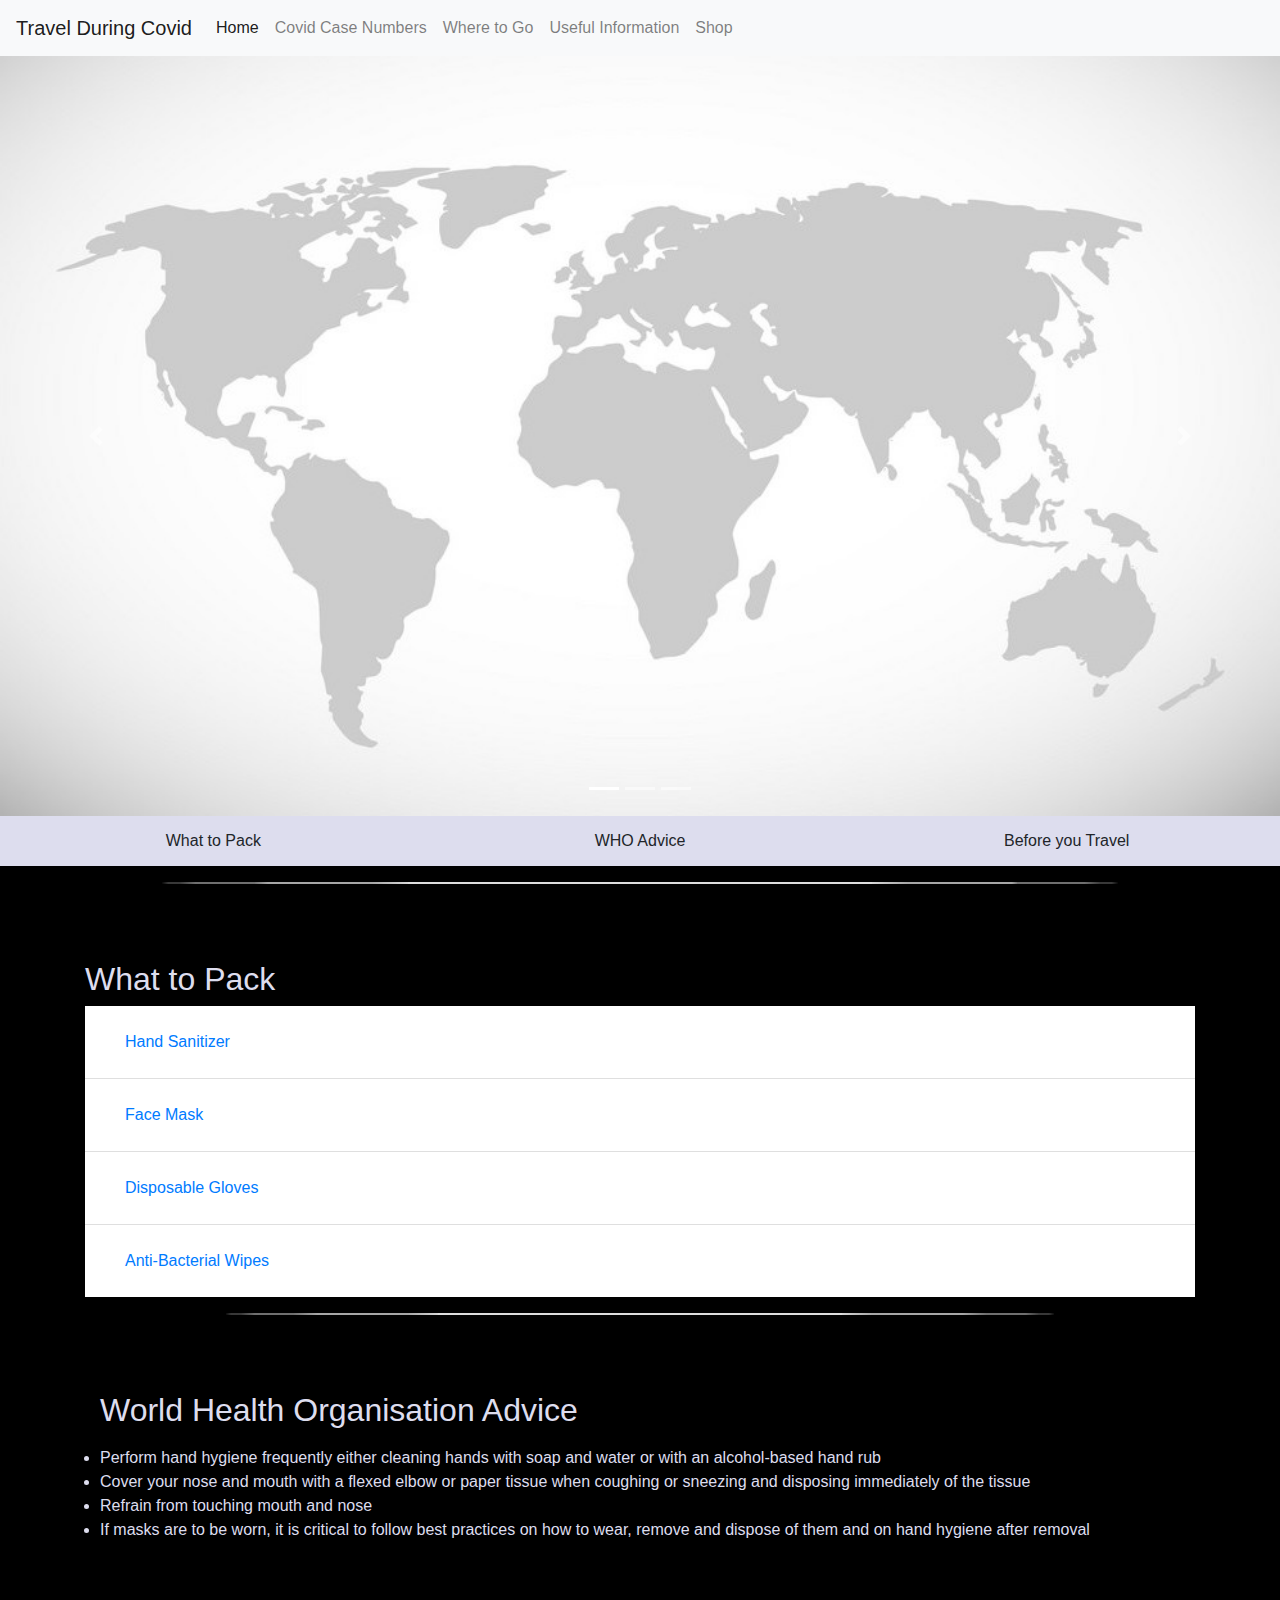
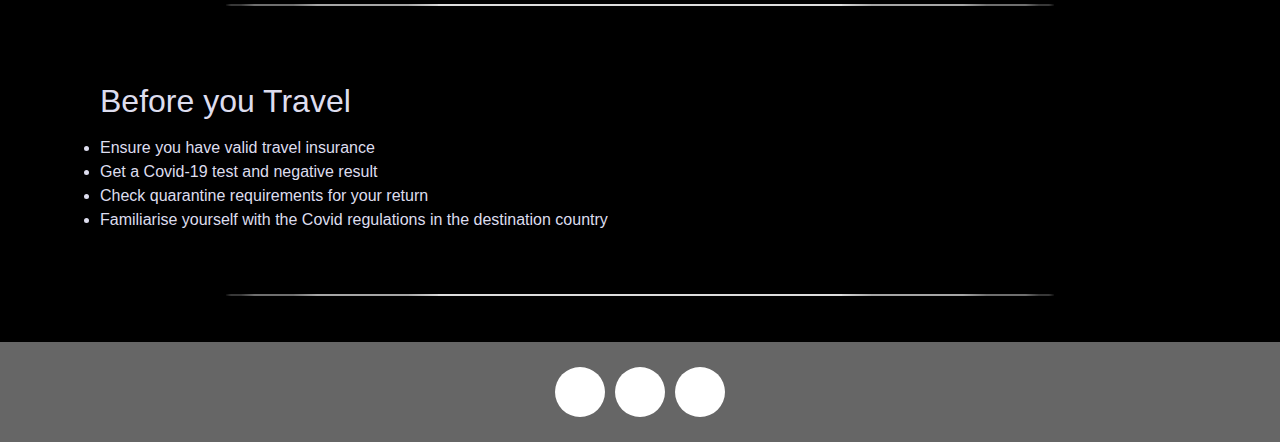
==== commit 5e9fdff8: "final" ====
--- a/index.html
+++ b/index.html
@@ -6,7 +6,7 @@
     <!-- this scales the content to display nicely on mobiles/tablets -->
     <meta name="viewport" content="width=device-width, initial-scale=1">
 
-    <title>Project Demo - Home</title>
+    <title>Travel During Covid</title>
 
     <!-- Bootstrap and FontAwesome cdn links -->
     <link rel="stylesheet" href="https://stackpath.bootstrapcdn.com/bootstrap/4.3.1/css/bootstrap.min.css" integrity="sha384-ggOyR0iXCbMQv3Xipma34MD+dH/1fQ784/j6cY/iJTQUOhcWr7x9JvoRxT2MZw1T" crossorigin="anonymous">
@@ -16,57 +16,61 @@
   </head>
 
   <body>
-    <!-- ==== NAV BAR (BOOTSTRAP) ===== -->
-    <!-- use the "fixed-top" bootstrap class to fix the nav bar to the top of page.
-         BUT, remember to add enough padding to the top of the <body> -->
-    <nav class="navbar navbar-expand-md navbar-dark bg-dark fixed-top">
-      <a class="navbar-brand" href="./index.html">Travel After Covid</a>
 
-      <button class="navbar-toggler" type="button" data-toggle="collapse" data-target="#navbarsExampleDefault" aria-controls="navbarsExampleDefault" aria-expanded="false" aria-label="Toggle navigation">
-        <span class="navbar-toggler-icon"></span>
-      </button>
-
-      <div class="collapse navbar-collapse" id="navbarsExampleDefault">
-        <ul class="navbar-nav ml-auto">
-          <li class="nav-item active">
-            <a class="nav-link" href="./index.html">Home</a>
-          </li>
-          <li class="nav-item">
-            <a class="nav-link" href="./about.html">About</a>
-          </li>
-          <li class="nav-item">
-            <a class="nav-link" href="#">Contact</a>
-          </li>
-        </ul>
-      </div>
-    </nav>
-    <!-- ==== END NAV BAR ===== -->
+<div class="fixed-top">
+          <nav class="navbar navbar-expand-lg navbar-light bg-light">
+            <a class="navbar-brand" href="./index.html">Travel During Covid </a>
+            <button class="navbar-toggler" type="button" data-toggle="collapse" data-target="#navbarNav" aria-controls="navbarNav" aria-expanded="false" aria-label="Toggle navigation">
+              <span class="navbar-toggler-icon"></span>
+            </button>
+            <div class="collapse navbar-collapse" id="navbarNav">
+              <ul class="navbar-nav">
+                <li class="nav-item active">
+                  <a class="nav-link" href="./index.html">Home <span class="sr-only">(current)</span></a>
+                </li>
+                <li class="nav-item">
+                  <a class="nav-link" href="./live-numbers.html">Covid Case Numbers</a>
+                </li>
+                <li class="nav-item">
+                  <a class="nav-link" href="./where-to-go.html">Where to Go</a>
+                </li>
+                <li class="nav-item">
+                  <a class="nav-link" href="./countries.html">Useful Information</a>
+                </li>
+                <li class="nav-item">
+                  <a class="nav-link" href="./shop.html">Shop</a>
+                </li>
+                
+              </ul>
+            </div>
+          </nav>
+        </div>
+        
 
     <main>
 
-      <!-- ==== carousel section (BOOTSTRAP) ==== -->
-      <div id="carouselExampleIndicators" class="carousel slide" data-ride="carousel">
+      <div id="carousel" class="carousel slide" data-ride="carousel">
         <ol class="carousel-indicators">
-          <li data-target="#carouselExampleIndicators" data-slide-to="0" class="active"></li>
-          <li data-target="#carouselExampleIndicators" data-slide-to="1"></li>
-          <li data-target="#carouselExampleIndicators" data-slide-to="2"></li>
+          <li data-target="#carousel" data-slide-to="0" class="active"></li>
+          <li data-target="#carousel" data-slide-to="1"></li>
+          <li data-target="#carousel" data-slide-to="2"></li>
         </ol>
         <div class="carousel-inner">
           <div class="carousel-item active">
-            <img src="./images/travel-restrictions.jpg" class="d-block w-100" alt="cloudy conifers landscape">
+            <img src="./images/map.jpg" class="d-block w-100" alt="cloudy conifers landscape">
           </div>
           <div class="carousel-item">
-            <img src="./images/airport-covid.jpg" class="d-block w-100" alt="lavendar landscape">
+            <img src="./images/plane.jpg" class="d-block w-100" alt="lavendar landscape">
           </div>
           <div class="carousel-item">
-            <img src="./images/travel-corona.jpg" class="d-block w-100" alt="nat geo epic lanscape">
+            <img src="./images/passport.jpg" class="d-block w-100" alt="nat geo epic lanscape">
           </div>
         </div>
-        <a class="carousel-control-prev" href="#carouselExampleIndicators" role="button" data-slide="prev">
+        <a class="carousel-control-prev" href="#carousel" role="button" data-slide="prev">
           <span class="carousel-control-prev-icon" aria-hidden="true"></span>
           <span class="sr-only">Previous</span>
         </a>
-        <a class="carousel-control-next" href="#carouselExampleIndicators" role="button" data-slide="next">
+        <a class="carousel-control-next" href="#carousel" role="button" data-slide="next">
           <span class="carousel-control-next-icon" aria-hidden="true"></span>
           <span class="sr-only">Next</span>
         </a>
@@ -76,123 +80,64 @@
       <!-- ==== secondary nav bar ==== -->
       <div id="second-navbar">
         <!-- you can specify the id of an element in the href. clicking the link will then take you to that element -->
-        <a class="btn" href="#meet-the-team" role="button">Regional Charts</a>
-        <a class="btn" href="#section-1" role="button">New Restrictions</a>
-        <a class="btn" href="#section-2" role="button">Top Regions</a>
-        <a class="btn" href="#section-3" role="button">Useful Resources</a>
-      </div>
-
-      <!-- ==== linking button to another page demo ==== -->
-      <div class="container">
-        <h1>COVID-19 Cases Worldwide</h1>
-        <!-- in the href, specify the link to the page you want to navigate to -->
-        <h1>
-          <iframe src="https://public.domo.com/cards/dG1jy" width="100%" height="900" marginheight="0" marginwidth="0" frameborder="0"></iframe>
-        </h1>
-        <a class="btn btn-primary" href="./about.html" role="button">click for about page</a>
-        <!-- the bootstrap classes "btn btn-primary" make the <a> element look like a button -->
+        <a class="btn" href="#meet-the-team" role="button">What to Pack</a>
+        <a class="btn" href="#section-1" role="button">WHO Advice</a>
+        <a class="btn" href="#section-2" role="button">Before you Travel</a>
       </div>
 
       <hr/>
-
-      <!-- ==== photograph grid ==== -->
+      </div>
+   
       <div class="container" id="meet-the-team">
-        <h2>Regional Charts & Useul links</h2>
-        <div class="row">
-          <div class="col-sm-6 col-lg-3">
-            <!-- you can wrap the <img> within an <a> tag, this turns the img into a link -->
-            <a href="https://who.maps.arcgis.com/apps/opsdashboard/index.html#/0c9b3a8b68d0437a8cf28581e9c063a9/" target="_blank">
-              <img src="./images/Africa.jpg" alt="teammate 1"/>
-            </a>
-          </div>
-          <div class="col-sm-6 col-lg-3">
-            <a href="https://www.paho.org/en/topics/coronavirus-infections/coronavirus-disease-covid-19-pandemic/" target="_blank">
-              <img src="./images/Americas.jpg" alt="teammate 2"/>
-            </a>
-          </div>
-          <div class="col-sm-6 col-lg-3">
-            <a href="https://experience.arcgis.com/experience/56d2642cb379485ebf78371e744b8c6a/" target="_blank">
-              <img src="./images/Asia.jpg" alt="teammate 3"/>
-            </a>
-          </div>
-          <div class="col-sm-6 col-lg-3">
-            <a href="https://covid19.who.int/" target="_blank">
-              <img src="./images/Australia.jpg" alt="teammate 4"/>
-            </a>
-          </div>
-        </div>
-
-        <div class="row">
-          <div class="col-sm-6 col-lg-3">
-            <a href="https://who.maps.arcgis.com/apps/opsdashboard/index.html#/ead3c6475654481ca51c248d52ab9c61" target="_blank">
-              <img src="./images/Europe.jpg" alt="teammate 5"/>
-            </a>
-          </div>
-          <div class="col-sm-6 col-lg-3">
-            <a href="https://www.who.int/emergencies/diseases/novel-coronavirus-2019/question-and-answers-hub/q-a-detail/travel-q-a-for-general-public/" target="_blank">
-              <img src="./images/travel-advice.jpg" alt="teammate 6"/>
-            </a>
-          </div>
-          <div class="col-sm-6 col-lg-3">
-            <a href="https://www.who.int/travel-advice/all-updates-for-travellers" target="_blank">
-              <img src="./images/live-updates.jpg" alt="teammate 7"/>
-            </a>
-          </div>
-          <div class="col-sm-6 col-lg-3">
-            <a href="https://www.who.int/news-room/q-a-detail/travel-precautions" target="_blank">
-              <img src="./images/travel-precautions.jpg" alt="teammate 8"/>
-            </a>
-          </div>
-        </div>
-      </div>
-      <!-- ==== END photograph grid ==== -->
-
+        <h2>What to Pack</h2>
+        <main>
+          <ul class="list-group list-group-flush">
+            <li class="list-group-item">
+              <a class="list-group-item" href="./shop.html">Hand Sanitizer</a>
+            </li>
+            <li class="list-group-item">
+              <a class="list-group-item" href="./shop.html">Face Mask</a>
+            </li>
+            <li class="list-group-item">
+              <a class="list-group-item" href="./shop.html">Disposable Gloves</a>
+            </li>
+            <li class="list-group-item">
+              <a class="list-group-item" href="./shop.html">Anti-Bacterial Wipes</a>
+            </li>
+          </ul>
+        </main>
+  
       <hr/>
 
       <!-- ==== three sections of filler text (generated from https://hipsum.co/) ==== -->
       <div class="container" id="section-1">
-        <h2>New Restrictions</h2>
+        <h2>World Health Organisation Advice</h2>
         <p>
-          The World Health Organization advises the following considerations while resuming international travel. During high risk stages of a pandemic it would be important to consider postponing non-essential travel. If a person is requiered to travel, it is important to mantain basic health protocols before, during and after flights. Washing our hands frequently, using an appropiate face mask at all times, coughing or sneezing into a bent elbow or tissue and trying to maintain a physical distance of at least one metre from others could be considered standard practices in public areas. Travelers should also follow the recommendations of the travel authorities regarding policies in the airport and of the airline for the flight. 
-        </p>
-        <p>
-          All individuals planning travel should seek advice on the potential hazards in their chosen destinations and understand how best to protect their health and minimize the risk of acquiring disease. Forward planning, appropriate preparation and careful precautions can protect their health and minimize the risks of accident and of acquiring disease. Although the medical profession and the travel industry can provide extensive help and sound advice, it remains the traveller’s responsibility to seek information, to understand the risks involved and to take the necessary precautions to protect their health while travelling.
+          <li>Perform hand hygiene frequently either cleaning hands with soap and water or with an alcohol-based hand rub
+          </li>
+          <li> Cover your nose and mouth with a flexed elbow or paper tissue when coughing or sneezing and disposing immediately of the tissue
+          </li>  
+           <li>Refrain from touching mouth and nose
+          </li>
+        <li>If masks are to be worn, it is critical to follow best practices on how to wear, remove and dispose of them and on hand hygiene after removal
+          </li>
         </p>
       </div>
 
       <hr/>
 
       <div class="container" id="section-2">
-        <h2>Top 5 Regions</h2>
+        <h2>Before you Travel</h2>
         <p>
-          <ul>
-            <li>United States</li>
-            <li>India</li>
-            <li>Brazil</li>
-            <li>Russia</li>
-            <li>France</li>
-          </ul>
-        </p>
-        <p>
-          Globally, as of 2:59pm CET, 16 November 2020, there have been 54,301,156 confirmed cases of COVID-19, including 1,316,994 deaths, reported to WHO.
-        </p>
-        <p>
-          
+        <li>Ensure you have valid travel insurance</li>
+        <li>Get a Covid-19 test and negative result</li>
+        <li>Check quarantine requirements for your return</li>
+        <li>Familiarise yourself with the Covid regulations in the destination country</li>
         </p>
       </div>
 
       <hr/>
-
-      <div class="container" id="section-3">
-        <h2>Useful Resources</h2>
-        <p>
-          <a href="https://covid19.who.int/" target="_blank">WHO Health Emergency Dasboard</a>
-        </p>
-        <p>
-          <a href="https://www.who.int/emergencies/diseases/novel-coronavirus-2019" target="_blank">WHO (COVID-19) Homepage</a>
-        </p>
       </div>
-      <!-- ==== END three sections of filler text ==== -->
     </main>
 
     <footer>
